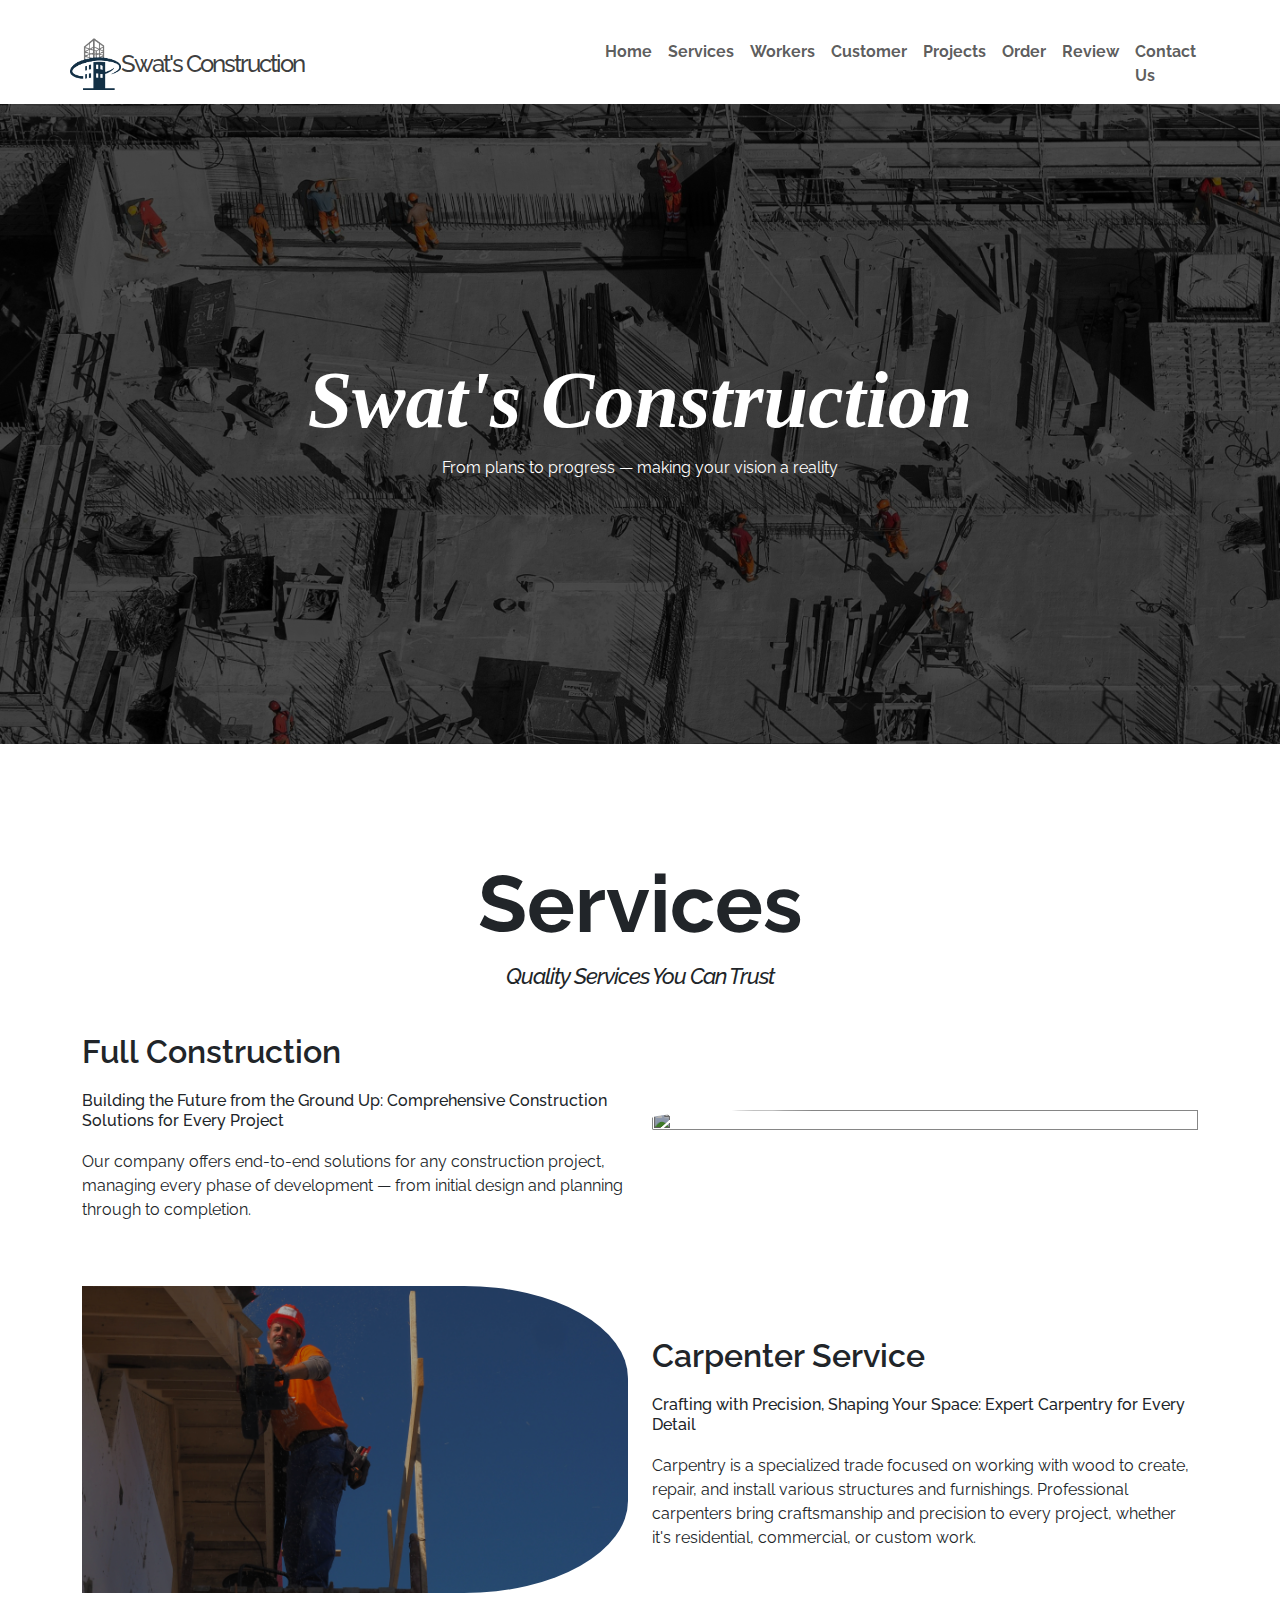
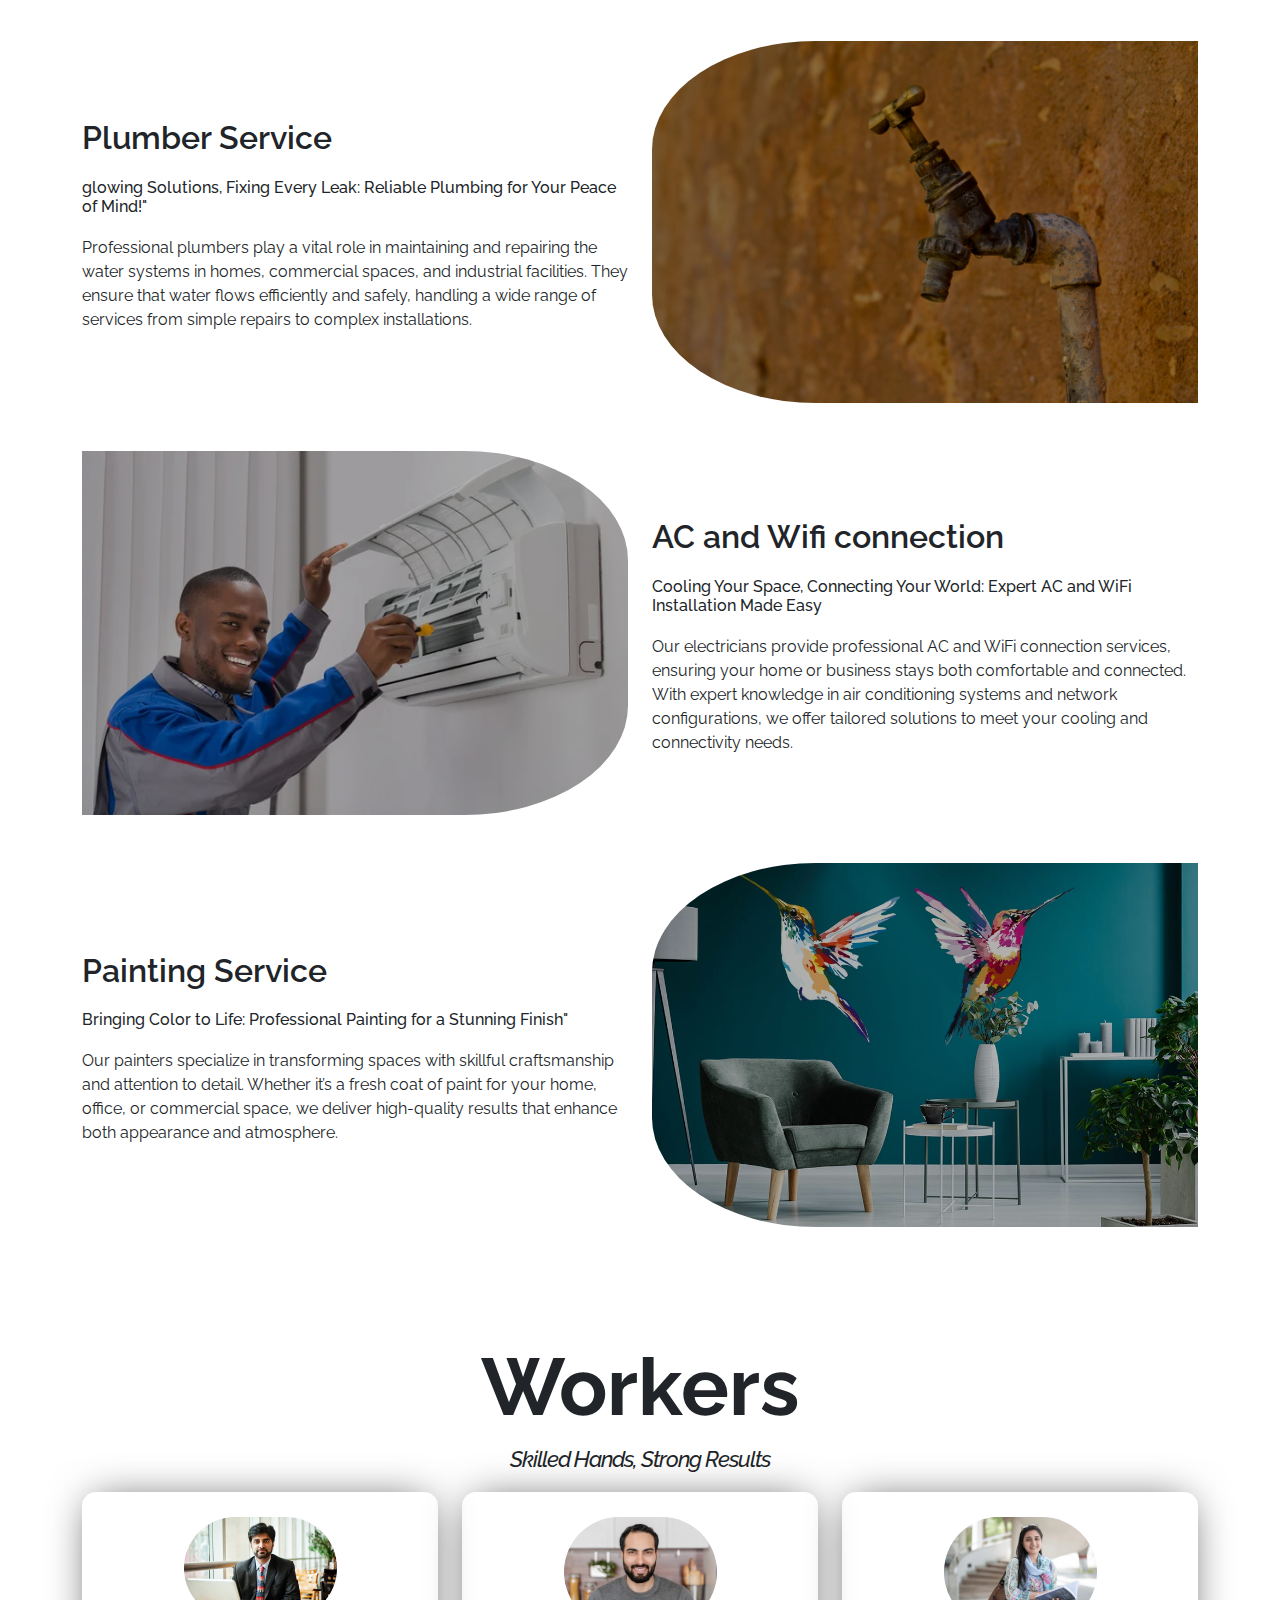
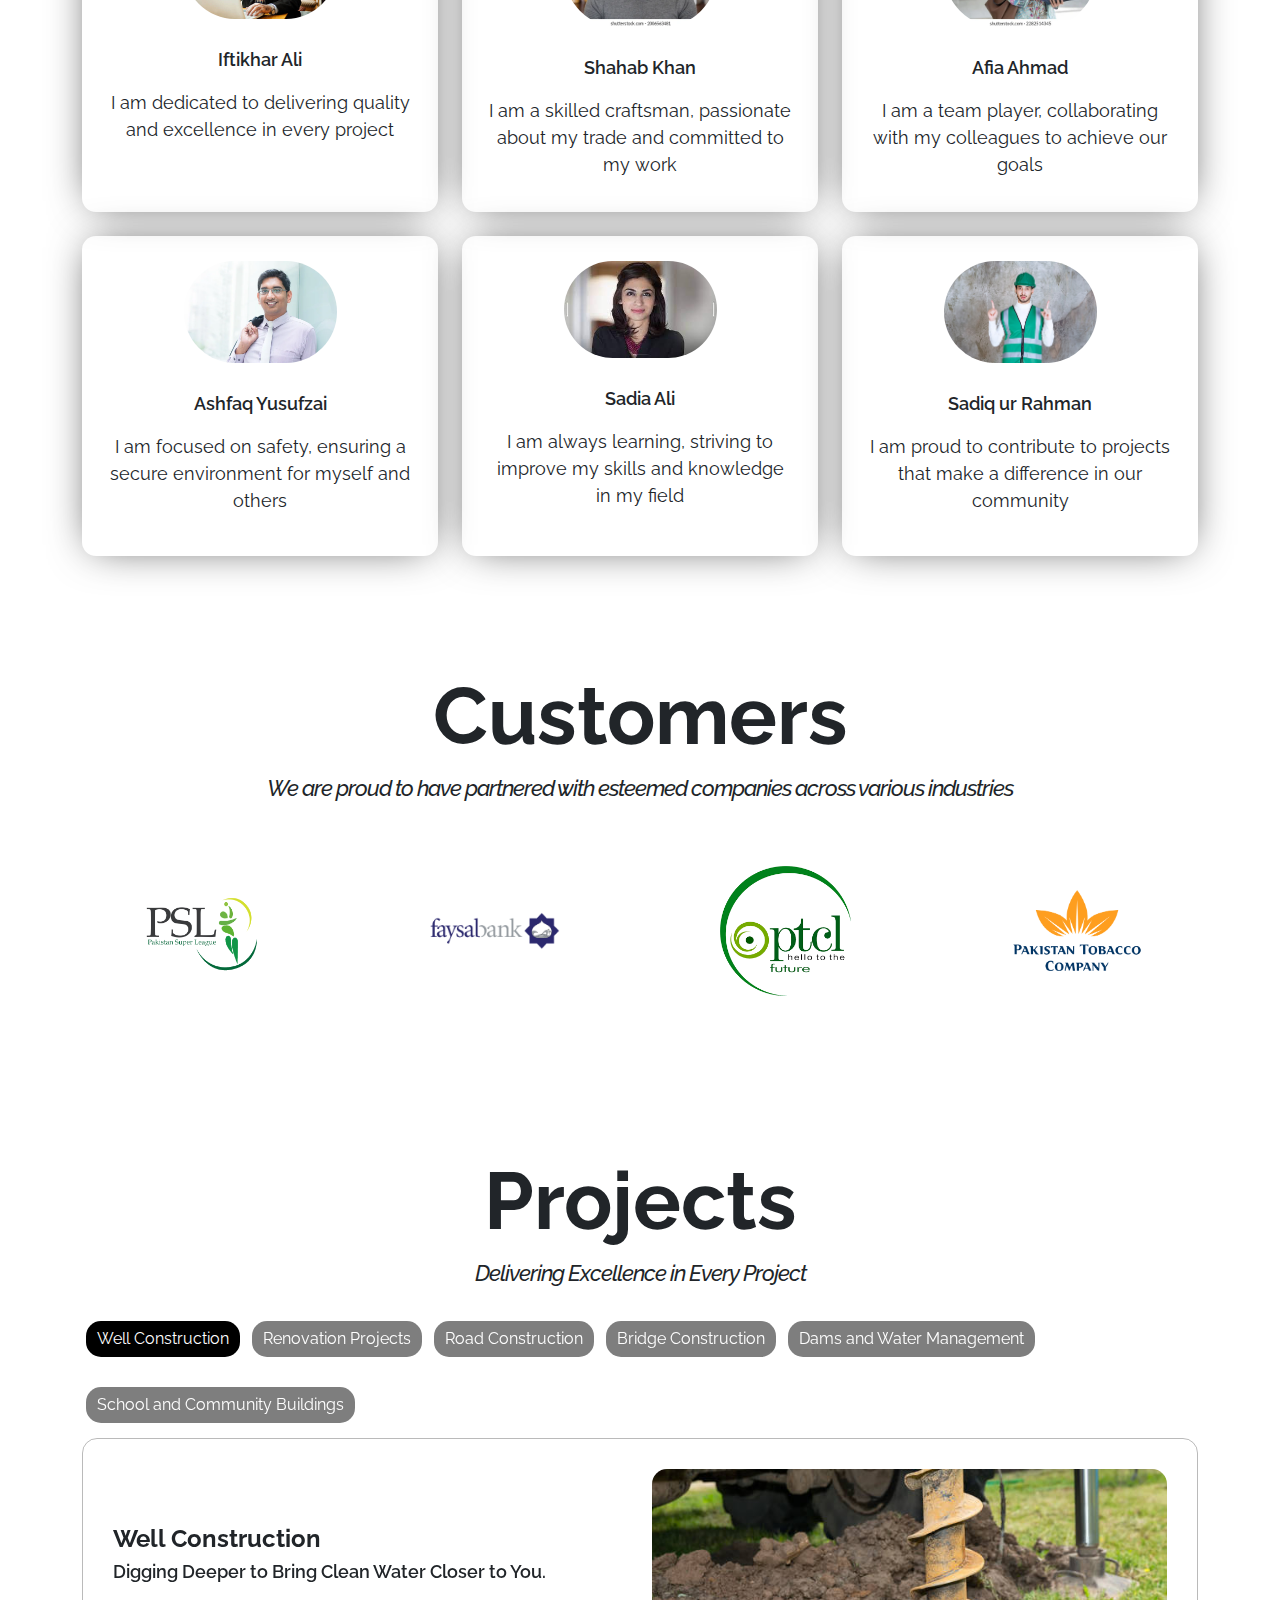
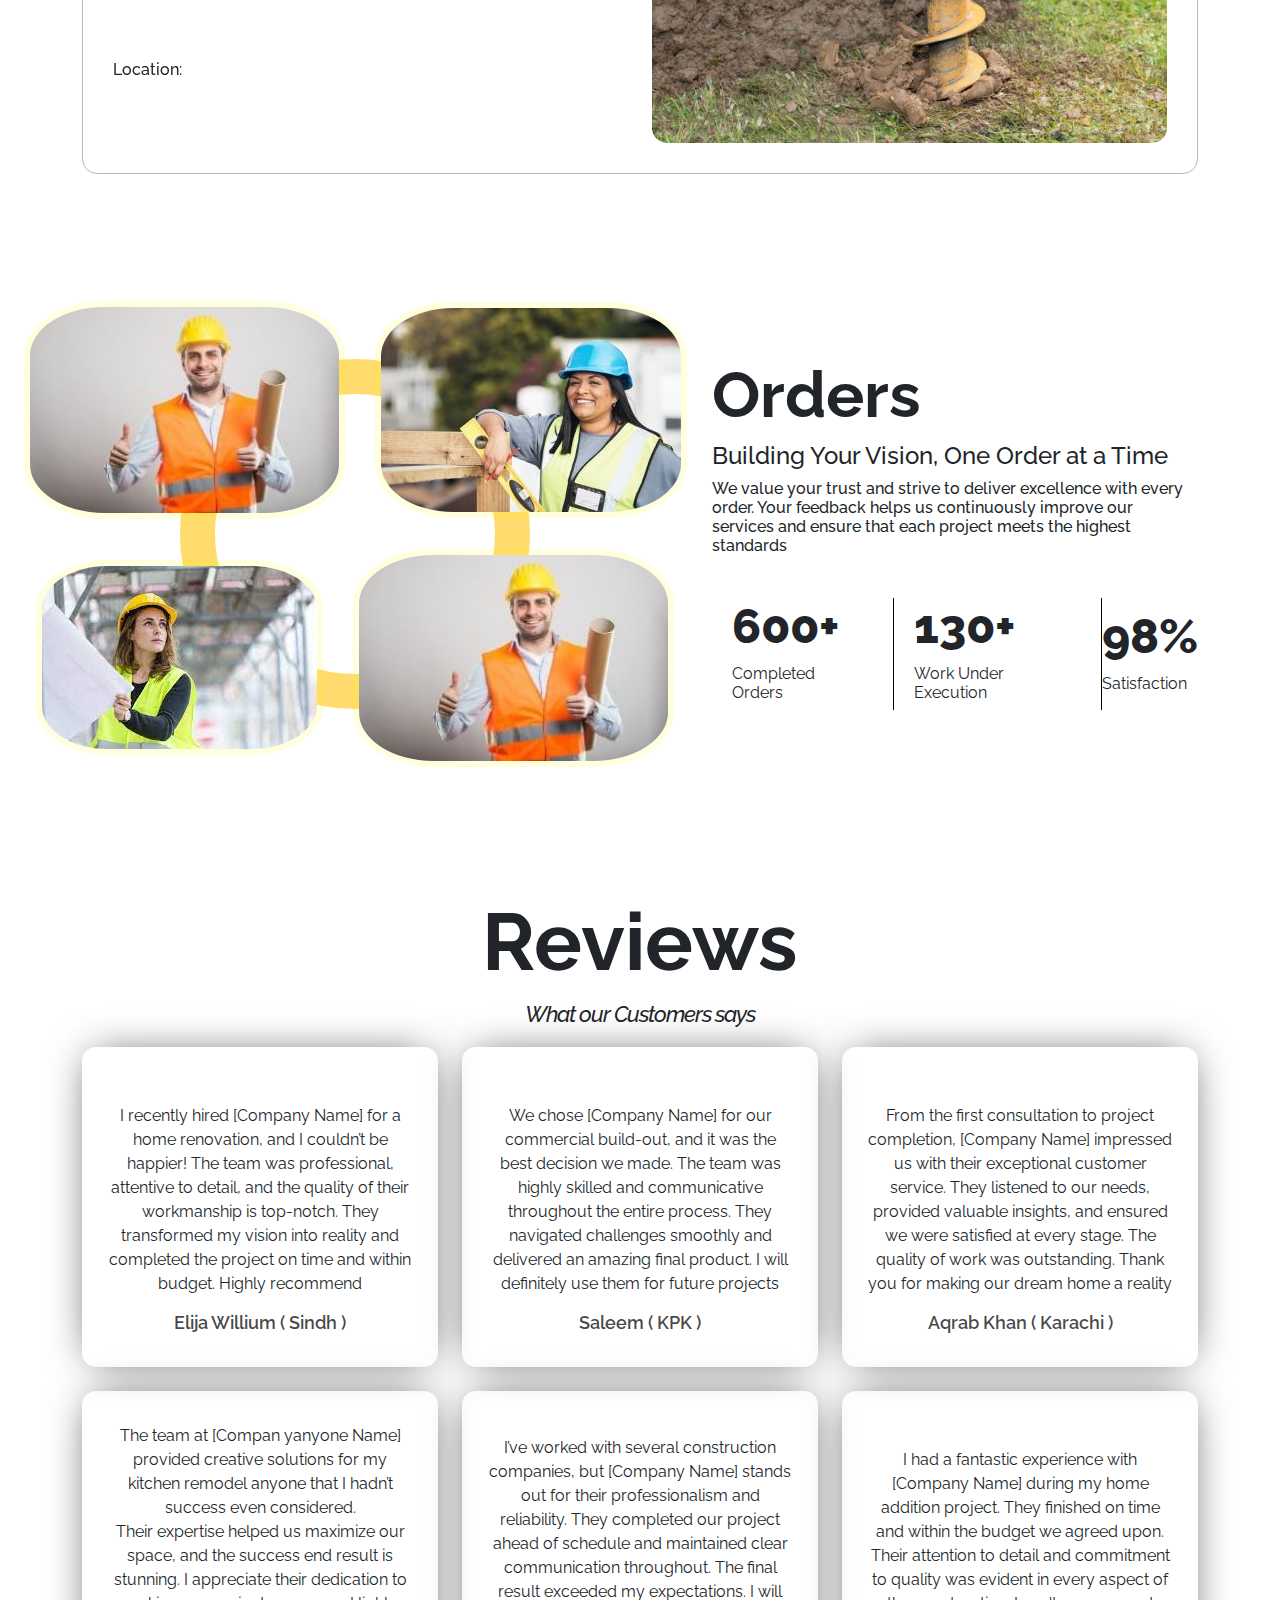
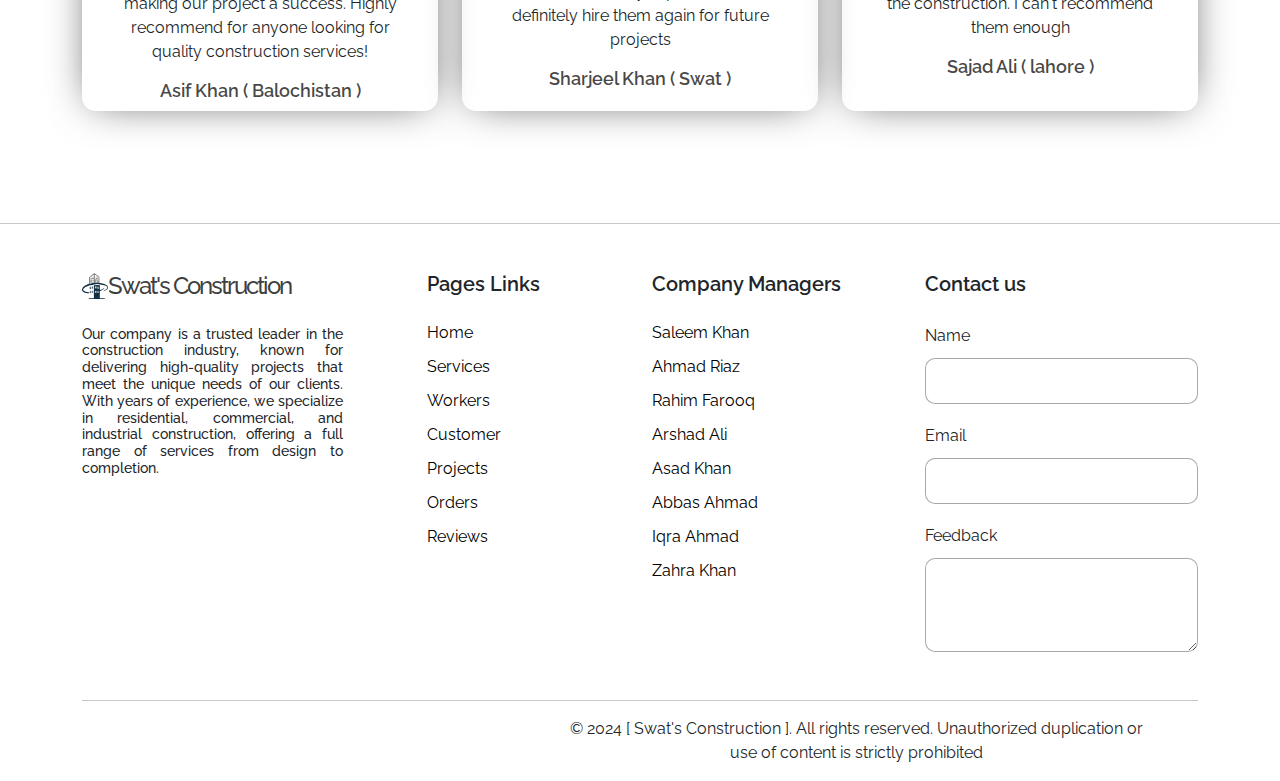
==== index.html @ e14c71a8 "Landing page Complete" ====
<!doctype html>
<html lang="en">

    <head>
        <!-- Required meta tags -->
        <meta charset="utf-8">
        <meta name="viewport" content="width=device-width, initial-scale=1">
        <!-- Bootstrap CSS -->

        <link
            href="https://cdn.jsdelivr.net/npm/bootstrap@5.3.3/dist/css/bootstrap.min.css"
            rel="stylesheet"
            integrity="sha384-QWTKZyjpPEjISv5WaRU9OFeRpok6YctnYmDr5pNlyT2bRjXh0JMhjY6hW+ALEwIH"
            crossorigin="anonymous">
        <link rel="preconnect" href="https://fonts.googleapis.com">
        <link rel="preconnect" href="https://fonts.gstatic.com" crossorigin>
        <link
            href="https://fonts.googleapis.com/css2?family=Raleway:ital,wght@0,100..900;1,100..900&display=swap"
            rel="stylesheet">
        <link rel="stylesheet"
            href="https://cdnjs.cloudflare.com/ajax/libs/font-awesome/6.6.0/css/all.min.css"
            integrity="sha512-Kc323vGBEqzTmouAECnVceyQqyqdsSiqLQISBL29aUW4U/M7pSPA/gEUZQqv1cwx4OnYxTxve5UMg5GT6L4JJg=="
            crossorigin="anonymous" referrerpolicy="no-referrer" />
        <link rel="stylesheet" href="assets/Style Sheet/style.css">
        <title>Swat's Construction</title>
    </head>

    <body>

        <!-- Main -->
        <div class="main ">

            <!-- section-1 hero section -->
            <section class="hero-section">

                <!-- Navbar -->
                <nav class="container navbar navbar-expand-lg d-block ">
                    <div class="nav-spacing pt-4">
                        <div class="nav-toggle">

                            <a class="navbar-brand d-flex align-items-center"
                                href="#">
                                <img src="assets/Images/clipart1113107.png"
                                    alt="Logo">
                                <h5>Swat's Construction</h5>
                            </a>
                            <button class="navbar-toggler" type="button"
                                data-bs-toggle="collapse"
                                data-bs-target="#navbarSupportedContent"
                                aria-controls="navbarSupportedContent"
                                aria-expanded="false"
                                aria-label="Toggle navigation">
                                <span class="navbar-toggler-icon"></span>
                            </button>
                        </div>
                        <div
                            class="collapse navbar-collapse justify-content-end"
                            id="navbarSupportedContent">
                            <ul class="navbar-nav me-0 mb-2 mb-lg-0  ">
                                <li class="nav-item">
                                    <a class="nav-link fw-bold"
                                        aria-current="page" href="#">Home</a>
                                </li>
                                <li class="nav-item">
                                    <a class="nav-link fw-bold"
                                        href="#">Services</a>
                                </li>
                                <li class="nav-item">
                                    <a class="nav-link fw-bold">Workers</a>
                                </li>
                                <li class="nav-item">
                                    <a class="nav-link fw-bold">Customer</a>
                                </li>
                                <li class="nav-item">
                                    <a class="nav-link fw-bold">Projects</a>
                                </li>
                                <li class="nav-item">
                                    <a class="nav-link fw-bold">Order</a>
                                </li>
                                <li class="nav-item">
                                    <a class="nav-link fw-bold">Review</a>
                                </li>
                                <li class="nav-item">
                                    <a class="nav-link fw-bold">Contact Us </a>
                                </li>
                            </ul>
                        </div>
                    </div>
                </nav>

                <!-- hero-caption -->
                <div class="hero-info">
                    <div class="hero-image">
                        <div class="hero-caption text-center">
                            <h3 class="fw-bold">Swat's Construction</h3>
                            <p>From plans to progress — making your vision a
                                reality</p>
                        </div>
                    </div>
                </div>
            </section>

            <!-- section-2 Services -->
            <section class="container Services mt-6">
                <div class="services-information">
                    <div
                        class="services-title general-title d-flex align-items-center justify-content-center flex-column">
                        <h2>
                            <i class="fa-brands fa-servicestack"></i>
                            Services
                        </h2>
                        <p>Quality Services You Can Trust</p>
                    </div>

                    <div class="row service-alignments mb-5">

                        <div class="col-12 col-md-6">
                            <div class="services-caption mt-4">
                                <div class="construction-services">
                                    <h4>Full Construction</h4>
                                    <h6>Building the Future from the Ground Up:
                                        Comprehensive Construction Solutions for
                                        Every Project</h6>
                                    <p>Our company offers
                                        end-to-end solutions for any
                                        construction project, managing every
                                        phase of development — from initial
                                        design and planning through to
                                        completion.</p>
                                </div>
                            </div>
                        </div>

                        <div class="col-12 col-md-6 mt-3 mt-md-0">
                            <div class="services-image">
                                <img src="assets/Images/service1.jpg" alt>
                            </div>
                        </div>

                    </div>

                    <div
                        class="row service-alignments service-alignments-2 mb-5">
                        <div class="col-12 col-md-6">
                            <div class="services-caption mt-4">
                                <div class="construction-services">
                                    <h4>Carpenter Service</h4>
                                    <h6>Crafting with Precision, Shaping Your
                                        Space: Expert Carpentry for Every
                                        Detail</h6>
                                    <p>Carpentry is a specialized trade focused
                                        on working with wood to create, repair,
                                        and install various structures and
                                        furnishings. Professional carpenters
                                        bring craftsmanship and precision to
                                        every project, whether it's residential,
                                        commercial, or custom work.</p>
                                </div>
                            </div>
                        </div>

                        <div class="col-12 col-md-6">
                            <div class="services-image services-image-2">
                                <img src="assets/Images/service2.jpg" alt>
                            </div>
                        </div>

                    </div>

                    <div class="row service-alignments mb-5">

                        <div class="col-12 col-md-6">
                            <div class="services-caption mt-4">
                                <div class="construction-services">
                                    <h4>Plumber Service</h4>
                                    <h6>
                                        glowing Solutions, Fixing Every Leak:
                                        Reliable Plumbing for Your Peace of
                                        Mind!"
                                    </h6>
                                    <p>Professional plumbers play a vital role
                                        in maintaining and repairing the water
                                        systems in homes, commercial spaces, and
                                        industrial facilities. They ensure that
                                        water flows efficiently and safely,
                                        handling a wide range of services from
                                        simple repairs to complex installations.
                                    </p>
                                </div>
                            </div>
                        </div>

                        <div class="col-12 col-md-6">
                            <div class="services-image ">
                                <img src="assets/Images/service3.jpg" alt>
                            </div>
                        </div>

                    </div>

                    <div
                        class="row service-alignments service-alignments-2 mb-5">
                        <div class="col-12 col-md-6">
                            <div class="services-caption mt-4">
                                <div class="construction-services">
                                    <h4>AC and Wifi connection</h4>
                                    <h6>Cooling Your Space, Connecting Your
                                        World: Expert AC and WiFi Installation
                                        Made Easy</h6>
                                    <p>Our electricians provide professional AC
                                        and WiFi connection services, ensuring
                                        your home or business stays both
                                        comfortable and connected. With expert
                                        knowledge in air conditioning systems
                                        and network configurations, we offer
                                        tailored solutions to meet your cooling
                                        and connectivity needs.

                                    </p>
                                </div>
                            </div>
                        </div>

                        <div class="col-12 col-md-6">
                            <div class="services-image services-image-2">
                                <img src="assets/Images/service5.jpg" alt>
                            </div>
                        </div>

                    </div>

                    <div class="row service-alignments mb-5">

                        <div class="col-12 col-md-6">
                            <div class="services-caption mt-4">
                                <div class="construction-services">
                                    <h4>Painting Service</h4>
                                    <h6>
                                        Bringing Color to Life: Professional
                                        Painting for a Stunning Finish"
                                    </h6>
                                    <p>Our painters specialize in transforming
                                        spaces with skillful craftsmanship and
                                        attention to detail. Whether it’s a
                                        fresh coat of paint for your home,
                                        office, or commercial space, we deliver
                                        high-quality results that enhance both
                                        appearance and atmosphere.

                                    </p>
                                </div>
                            </div>
                        </div>

                        <div class="col-12 col-md-6">
                            <div class="services-image ">
                                <img src="assets/Images/service6.jpg" alt>
                            </div>
                        </div>

                    </div>
                </div>
            </section>

            <!-- section-3 Workers -->
            <section class="container workers mt-6">

                <div
                    class="workers-title general-title d-flex align-items-center justify-content-center flex-column">
                    <h2>
                        <i class="fa-solid fa-gavel"></i>
                        Workers
                    </h2>
                    <p>Skilled Hands, Strong Results</p>
                </div>

                <div class="workers-information">
                    <div class="row">

                        <div class="col-6 col-md-4">
                            <div class="about-worker text-center p-4">
                                <div class="worker-img">
                                    <img class="w-50 rounded-pill"
                                        src="assets/Images/worker-1.jpg"
                                        alt>
                                    <h4>Iftikhar Ali</h4>
                                </div>
                                <div class="worker-caption">
                                    <p>I am dedicated to delivering quality and
                                        excellence in every project</p>
                                </div>
                            </div>
                        </div>

                        <div class="col-6 col-md-4 spacial-margin-top">
                            <div class="about-worker text-center p-4">
                                <div class="worker-img">
                                    <img class="w-50 rounded-pill"
                                        src="assets/Images/worker-2.webp"
                                        alt>
                                    <h4>Shahab Khan</h4>
                                </div>
                                <div class="worker-caption">
                                    <p>I am a skilled craftsman, passionate
                                        about my trade and committed to my
                                        work</p>
                                </div>
                            </div>
                        </div>

                        <div class="col-6 col-md-4 mt-4 mt-md-0">
                            <div class="about-worker text-center p-4">
                                <div class="worker-img">
                                    <img class="w-50 rounded-pill"
                                        src="assets/Images/female-1.webp"
                                        alt>
                                    <h4>Afia Ahmad</h4>
                                </div>
                                <div class="worker-caption">
                                    <p>I am a team player, collaborating with my
                                        colleagues to achieve our goals</p>
                                </div>
                            </div>
                        </div>

                        <div class="col-6 col-md-4 mt-4">
                            <div class="about-worker text-center p-4">
                                <div class="worker-img">
                                    <img class="w-50 rounded-pill"
                                        src="assets/Images/worker-3.jpg"
                                        alt>
                                    <h4>Ashfaq Yusufzai</h4>
                                </div>
                                <div class="worker-caption">
                                    <p>I am focused on safety, ensuring a secure
                                        environment for myself and others</p>
                                </div>
                            </div>
                        </div>

                        <div class="col-6 col-md-4 mt-4">
                            <div class="about-worker text-center p-4">
                                <div class="worker-img">
                                    <img class="w-50 rounded-pill"
                                        src="assets/Images/female-2.jpg"
                                        alt>
                                    <h4>Sadia Ali</h4>
                                </div>
                                <div class="worker-caption">
                                    <p>I am always learning, striving to improve
                                        my skills and knowledge in my field</p>
                                </div>
                            </div>
                        </div>

                        <div class="col-6 col-md-4 mt-4">
                            <div class="about-worker text-center p-4">
                                <div class="worker-img">
                                    <img class="w-50 rounded-pill"
                                        src="assets/Images/worker6.avif"
                                        alt>
                                    <h4>Sadiq ur Rahman</h4>
                                </div>
                                <div class="worker-caption">
                                    <p>I am proud to contribute to projects that
                                        make a difference in our community</p>
                                </div>
                            </div>
                        </div>
                    </div>

                </div>

            </section>

            <!-- section-4 customers -->
            <section class="container-fluid customer mt-6">
                <div
                    class="workers-title general-title d-flex align-items-center justify-content-center flex-column">
                    <h2>
                        <i class="fa-solid fa-user"></i>
                        Customers
                    </h2>
                    <p>We are proud to have partnered with esteemed companies
                        across various industries</p>
                </div>
                <div class="customers-background">
                    <div class="custumer-alignments">
                        <img src="assets/Images/pngegg.png" alt>
                        <img src="assets/Images/pngwing.com (1).png" alt>
                        <img src="assets/Images/pngwing.com.png" alt>
                        <img src="assets/Images/PTC.png" alt>
                    </div>
                </div>
            </section>

            <!-- section-5 Projects -->
            <section class="container Projects mt-6 ">
                <div class="customer-title general-title text-center">
                    <h2>
                        <i class="fa-solid fa-hand-holding-hand"></i>
                        Projects
                    </h2>
                    <p>Delivering Excellence in Every Project</p>
                </div>

                <!-- adding slides -->
                <div class="carousel-informaion">
                    <div id="carouselExampleIndicators" class="carousel slide">

                        <div class="carousel-indicators">
                            <button type="button"
                                data-bs-target="#carouselExampleIndicators"
                                data-bs-slide-to="0" class="active"
                                aria-current="true"
                                aria-label="Slide 1">Well Construction</button>
                            <button type="button"
                                data-bs-target="#carouselExampleIndicators"
                                data-bs-slide-to="1"
                                aria-label="Slide 2">Renovation
                                Projects</button>
                            <button type="button"
                                data-bs-target="#carouselExampleIndicators"
                                data-bs-slide-to="2"
                                aria-label="Slide 3">Road Construction</button>
                            <button type="button"
                                data-bs-target="#carouselExampleIndicators"
                                data-bs-slide-to="3"
                                aria-label="Slide 4">Bridge
                                Construction</button>
                            <button type="button"
                                data-bs-target="#carouselExampleIndicators"
                                data-bs-slide-to="4"
                                aria-label="Slide 5">Dams and Water
                                Management</button>
                            <button type="button"
                                data-bs-target="#carouselExampleIndicators"
                                data-bs-slide-to="5"
                                aria-label="Slide 6">School and Community
                                Buildings</button>
                        </div>

                        <div class="carousel-inner">

                            <div class="carousel-item active">
                                <div class="carousel-item-information">
                                    <div class="row carousel-alignments">

                                        <div class="col-12 col-md-6">
                                            <div class="carousel-text">
                                                <h3>Well Construction</h3>
                                                <h4>Digging Deeper to Bring
                                                    Clean Water Closer to
                                                    You.</h4>
                                                <h5>Location: <span></span></h5>
                                            </div>
                                        </div>

                                        <div class="col-12 col-md-6">
                                            <div class="carousel-image">
                                                <img
                                                    src="assets/Images/well-construction.jpg"
                                                    alt="Well Construction">
                                            </div>
                                        </div>

                                    </div>
                                </div>
                            </div>

                            <div class="carousel-item ">
                                <div class="carousel-item-information">
                                    <div class="row carousel-alignments">

                                        <div class="col-12 col-md-6">
                                            <div class="carousel-text">
                                                <h3>Renovation Projects
                                                </h3>
                                                <h4>Breathing New Life into Old
                                                    Spaces with Precision
                                                    Renovation.</h4>
                                                <h5>Location: <span></span></h5>
                                            </div>
                                        </div>

                                        <div class="col-12 col-md-6">
                                            <div class="carousel-image">
                                                <img
                                                    src="assets/Images/renovation.jpg"
                                                    alt="Well Construction">
                                            </div>
                                        </div>

                                    </div>
                                </div>
                            </div>

                            <div class="carousel-item ">
                                <div class="carousel-item-information">
                                    <div class="row carousel-alignments">

                                        <div class="col-12 col-md-6">
                                            <div class="carousel-text">
                                                <h3>Road Construction</h3>
                                                <h4>Paving the Way for Progress
                                                    and Connectivity.</h4>
                                                <h5>Location: <span></span></h5>
                                            </div>
                                        </div>

                                        <div class="col-12 col-md-6">
                                            <div class="carousel-image">
                                                <img
                                                    src="assets/Images/road construction.webp"
                                                    alt="Well Construction">
                                            </div>
                                        </div>

                                    </div>
                                </div>
                            </div>

                            <div class="carousel-item ">
                                <div class="carousel-item-information">
                                    <div class="row carousel-alignments">

                                        <div class="col-12 col-md-6">
                                            <div class="carousel-text">
                                                <h3>Dams and Water
                                                    Management</h3>
                                                <h4>Harnessing Water Power for
                                                    Sustainable Growth and
                                                    Protection.</h4>
                                                <h5>Location: <span></span></h5>
                                            </div>
                                        </div>

                                        <div class="col-12 col-md-6">
                                            <div class="carousel-image">
                                                <img
                                                    src="assets/Images/dams.webp"
                                                    alt="Well Construction">
                                            </div>
                                        </div>

                                    </div>
                                </div>
                            </div>

                            <div class="carousel-item ">
                                <div class="carousel-item-information">
                                    <div class="row carousel-alignments">

                                        <div class="col-12 col-md-6">
                                            <div class="carousel-text">
                                                <h3>Bridge Construction</h3>
                                                <h4>Building Strong, Lasting
                                                    Connections Across
                                                    Landscapes.</h4>
                                                <h5>Location: <span></span></h5>
                                            </div>
                                        </div>

                                        <div class="col-12 col-md-6">
                                            <div class="carousel-image">
                                                <img
                                                    src="assets/Images/bridge-construction-.jpg"
                                                    alt="Well Construction">
                                            </div>
                                        </div>

                                    </div>
                                </div>
                            </div>

                            <div class="carousel-item ">
                                <div class="carousel-item-information">
                                    <div class="row carousel-alignments">

                                        <div class="col-12 col-md-6">
                                            <div class="carousel-text">
                                                <h3>School and Community
                                                    Buildings</h3>
                                                <h4>Constructing Spaces That
                                                    Educate, Empower, and Unite
                                                    Communities.</h4>
                                                <h5>Location: <span></span></h5>
                                            </div>
                                        </div>

                                        <div class="col-12 col-md-6">
                                            <div class="carousel-image">
                                                <img
                                                    src="assets/Images/Community.jpg"
                                                    alt="Well Construction">
                                            </div>
                                        </div>

                                    </div>
                                </div>
                            </div>

                        </div>
                    </div>
                </div>
            </section>

            <!-- section-6 Order -->
            <section class="container Orders mt-6 ">
                <div class="orders-information">
                    <div class="row align-items-center">

                        <div class="col-12 col-md-6 mb-md-0 mb-5">
                            <div class="order-images">
                                <div class="worker">
                                    <img src="assets/Images/worker-5.jpg" alt>
                                    <img src="assets/Images/worker-4.jpg" alt>
                                </div>

                                <div class="worker">
                                    <img src="assets/Images/female-5.jpg" alt>
                                    <img src="assets/Images/worker-5.jpg" alt>
                                </div>
                            </div>
                        </div>

                        <div class="col-12 col-md-6">
                            <div
                                class="order-caption">
                                <div class="order-heading">
                                    <h3>
                                        <i class="fa-solid fa-chart-line"></i>
                                        Orders
                                    </h3>
                                    <h4>Building Your Vision, One Order at a
                                        Time</h4>
                                    <h6>We value your trust and strive to
                                        deliver excellence with every order.
                                        Your feedback helps us continuously
                                        improve our services and ensure that
                                        each project meets the highest
                                        standards</h6>
                                </div>
                                <div
                                    class="order-info d-flex align-items-center justify-content-between">
                                    <div
                                        class="orders-figer border-right figer-1">
                                        <h3>600+</h3>
                                        <h2>Completed Orders</h2>
                                    </div>
                                    <div
                                        class="orders-figer border-right figer-2">
                                        <h3>130+</h3>
                                        <h2>Work Under Execution</h2>
                                    </div>
                                    <div class="orders-figer figer-3">
                                        <h3>98%</h3>
                                        <h2>Satisfaction</h2>

                                    </div>
                                </div>
                            </div>
                        </div>
                    </div>
                </div>
            </section>

            <!-- section-7 review -->
            <section class="container Reviews mt-6">

                <div class="customer-title general-title text-center">
                    <h2>
                        <i class="fa-solid fa-ranking-star"></i>
                        Reviews
                    </h2>
                    <p>What our Customers says</p>
                </div>

                <div class="customer-reviews">

                    <div class="row">

                        <div class="col-6 col-md-4 text-center">
                            <div class="about-worker special-height p-4">
                                <div
                                    class="review-icons text-center d-flex align-items-center justify-content-center">
                                    <i
                                        class="fa-solid fa-star text-warning mb-4"></i>
                                    <i
                                        class="fa-solid fa-star text-warning mb-4"></i>
                                    <i
                                        class="fa-solid fa-star text-warning mb-4"></i>
                                    <i
                                        class="fa-solid fa-star text-warning mb-4"></i>
                                    <i
                                        class="fa-solid fa-star-half-stroke text-warning mb-4"></i>
                                </div>
                                <div class="review-caption">
                                    <p>I recently hired [Company Name] for a
                                        home
                                        renovation, and I couldn’t be happier!
                                        The
                                        team was professional, attentive to
                                        detail,
                                        and the quality of their workmanship is
                                        top-notch. They transformed my vision
                                        into
                                        reality and completed the project on
                                        time
                                        and within budget. Highly recommend</p>
                                    <h3>Elija Willium ( Sindh )</h3>
                                </div>
                            </div>
                        </div>

                        <div class="col-6 col-md-4 text-center spacial-margin-top">
                            <div class="about-worker special-height p-4">
                                <div
                                    class="review-icons text-center d-flex align-items-center justify-content-center">
                                    <i
                                        class="fa-solid fa-star text-warning mb-4"></i>
                                    <i
                                        class="fa-solid fa-star text-warning mb-4"></i>
                                    <i
                                        class="fa-solid fa-star text-warning mb-4"></i>
                                    <i
                                        class="fa-solid fa-star text-warning mb-4"></i>
                                    <i
                                        class="fa-solid fa-star text-warning mb-4"></i>
                                </div>
                                <div class="review-caption">
                                    <p>We chose [Company Name] for our
                                        commercial
                                        build-out, and it was the best decision
                                        we
                                        made. The team was highly skilled and
                                        communicative throughout the entire
                                        process.
                                        They navigated challenges smoothly and
                                        delivered an amazing final product. I
                                        will
                                        definitely use them for future
                                        projects</p>
                                    <h3>Saleem ( KPK )</h3>
                                </div>
                            </div>
                        </div>

                        <div class="col-6 mt-4 mt-md-0 col-md-4 text-center">
                            <div class="about-worker special-height p-4">
                                <div
                                    class="review-icons text-center d-flex align-items-center justify-content-center">
                                    <i
                                        class="fa-solid fa-star text-warning mb-4"></i>
                                    <i
                                        class="fa-solid fa-star text-warning mb-4"></i>
                                    <i
                                        class="fa-solid fa-star text-warning mb-4"></i>
                                    <i
                                        class="fa-solid fa-star-half-stroke text-warning mb-4"></i>
                                </div>
                                <div class="review-caption">
                                    <p>From the first consultation to project
                                        completion, [Company Name] impressed us
                                        with
                                        their exceptional customer service. They
                                        listened to our needs, provided valuable
                                        insights, and ensured we were satisfied
                                        at
                                        every stage. The quality of work was
                                        outstanding. Thank you for making our
                                        dream
                                        home a reality</p>
                                    <h3>Aqrab Khan ( Karachi )</h3>
                                </div>
                            </div>
                        </div>

                        <div class="col-6 col-md-4 text-center mt-4">
                            <div class="about-worker special-height p-4">
                                <div
                                    class="review-icons text-center d-flex align-items-center justify-content-center">
                                    <i
                                        class="fa-solid fa-star text-warning mb-4"></i>
                                    <i
                                        class="fa-solid fa-star text-warning mb-4"></i>
                                    <i
                                        class="fa-solid fa-star text-warning mb-4"></i>
                                    <i
                                        class="fa-solid fa-star text-warning mb-4"></i>
                                    <i
                                        class="fa-solid fa-star-half-stroke text-warning mb-4"></i>
                                </div>
                                <div class="review-caption">
                                    <p>The team at [Compan yanyone Name]
                                        provided
                                        creative solutions for my kitchen
                                        remodel anyone that I hadn’t success
                                        even
                                        considered.
                                        <br>
                                        Their expertise helped us maximize our
                                        space, and the success end result is
                                        stunning. I
                                        appreciate their dedication to making
                                        our project a success. Highly recommend
                                        for anyone looking for quality
                                        construction services!</p>
                                    <h3>Asif Khan ( Balochistan )</h3>
                                </div>
                            </div>
                        </div>

                        <div class="col-6 col-md-4 text-center mt-4">
                            <div class="about-worker special-height p-4">
                                <div
                                    class="review-icons text-center d-flex align-items-center justify-content-center">
                                    <i
                                        class="fa-solid fa-star text-warning mb-4"></i>
                                    <i
                                        class="fa-solid fa-star text-warning mb-4"></i>
                                    <i
                                        class="fa-solid fa-star text-warning mb-4"></i>
                                    <i
                                        class="fa-solid fa-star text-warning mb-4"></i>
                                </div>
                                <div class="review-caption">
                                    <p>I’ve worked with several construction
                                        companies, but [Company Name] stands out
                                        for their professionalism and
                                        reliability. They completed our project
                                        ahead of schedule and maintained clear
                                        communication throughout. The final
                                        result exceeded my expectations. I will
                                        definitely hire them again for future
                                        projects</p>
                                    <h3>Sharjeel Khan ( Swat )</h3>
                                </div>
                            </div>
                        </div>

                        <div class="col-6 col-md-4 text-center mt-4">
                            <div class="about-worker special-height p-4">
                                <div
                                    class="review-icons text-center d-flex align-items-center justify-content-center">
                                    <i
                                        class="fa-solid fa-star text-warning mb-4"></i>
                                    <i
                                        class="fa-solid fa-star text-warning mb-4"></i>
                                    <i
                                        class="fa-solid fa-star text-warning mb-4"></i>
                                    <i
                                        class="fa-solid fa-star text-warning mb-4"></i>
                                    <i
                                        class="fa-solid fa-star-half-stroke text-warning mb-4"></i>
                                </div>
                                <div class="review-caption">
                                    <p>I had a fantastic experience with
                                        [Company Name] during my home addition
                                        project. They finished on time and
                                        within the budget we agreed upon. Their
                                        attention to detail and commitment to
                                        quality was evident in every aspect of
                                        the construction. I can't recommend them
                                        enough</p>
                                    <h3>Sajad Ali ( lahore )</h3>
                                </div>
                            </div>
                        </div>

                    </div>

                </div>
            </section>

            <hr class="mt-6">

            <!-- section-8 footer -->
            <section class="container footer mt-5">
                <div class="footer-information">
                    <div class="row">

                        <div class="col-6 col-md-3">
                            <div class="footer-logo-caption">
                                <a
                                    class="navbar-brand d-flex align-items-center"
                                    href="#">
                                    <img src="assets/Images/clipart1113107.png"
                                        alt="Logo">
                                    <h5>Swat's Construction</h5>
                                </a>
                                <h4>Our company is a trusted leader in the
                                    construction industry, known for delivering
                                    high-quality projects that meet the unique
                                    needs of our clients. With years of
                                    experience, we specialize in residential,
                                    commercial, and industrial construction,
                                    offering a full range of services from
                                    design to completion. </h4>
                            </div>
                        </div>

                        <div class="col-6 col-md-3">
                            <div class="pages-link general-footer">
                                <h4>Pages Links</h4>
                                <ul>
                                    <li>
                                        <a href>Home</a>
                                    </li>
                                    <li>
                                        <a href>Services</a>
                                    </li>
                                    <li>
                                        <a href>Workers</a>
                                    </li>
                                    <li>
                                        <a href>Customer</a>
                                    </li>
                                    <li>
                                        <a href>Projects</a>
                                    </li>
                                    <li>
                                        <a href>Orders</a>
                                    </li>
                                    <li>
                                        <a href>Reviews</a>
                                    </li>
                                </ul>
                            </div>
                        </div>

                        <div class="col-6 col-md-3 mt-4 mt-md-0">
                            <div class="company-members general-footer ps">
                                <h4>Company Managers</h4>
                                <ul>
                                    <li>
                                        <a href>Saleem Khan</a>
                                    </li>
                                    <li>
                                        <a href>Ahmad Riaz</a>
                                    </li>
                                    <li>
                                        <a href>Rahim Farooq</a>
                                    </li>
                                    <li>
                                        <a href>Arshad Ali</a>
                                    </li>
                                    <li>
                                        <a href>Asad Khan</a>
                                    </li>
                                    <li>
                                        <a href>Abbas Ahmad</a>
                                    </li>
                                    <li>
                                        <a href>Iqra Ahmad</a>
                                    </li>
                                    <li>
                                        <a href>Zahra Khan</a>
                                    </li>
                                </ul>
                            </div>
                        </div>

                        <div class="col-6 col-md-3 mt-4 mt-md-0 ps-4 ps-md-0">
                            <div class="contact-form general-footer ps-0">
                                <h4>Contact us</h4>
                                <div class="contact-information">
                                    <label for="name">Name</label>
                                    <input type="text" name="name"
                                        id="Name">
                                    <label for="Email">Email</label>
                                    <input type="email" name="email"
                                        id="Email">
                                </div>
                            </div>
                            <div class="contact-textarea">
                                <label for="exampleFormControlTextarea1"
                                    class="form-label">Feedback</label>
                                <textarea class="form-control"
                                    id="exampleFormControlTextarea1"
                                    rows="3"></textarea>
                            </div>
                        </div>

                    </div>
                </div>

                <hr class="mt-5">
                <div class="copyright">
                    <div class="text-center footer-alignment">
                        <div class="row">

                            <div class="col-12 col-md-5 mb-3 mb-md-0">
                                <div class="social-links">
                                    <a href>
                                        <i class="fa-brands fa-facebook"></i>
                                    </a>
                                    <a href>
                                        <i class="fa-brands fa-x-twitter"></i>
                                    </a>
                                    <a href>
                                        <i class="fa-brands fa-linkedin"></i>
                                    </a>
                                    <a href>
                                        <i class="fa-brands fa-instagram"></i>
                                    </a>
                                </div>
                            </div>

                            <div class="col-12 col-md-7">
                                <div class="message">
                                    <p>&copy; 2024 [ Swat's Construction ]. All
                                        rights
                                        reserved. Unauthorized duplication or
                                        use of
                                        content is strictly prohibited</p>
                                </div>
                            </div>

                        </div>
                    </div>
                </div>

            </section>

        </div>

        <script
            src="https://cdn.jsdelivr.net/npm/bootstrap@5.0.1/dist/js/bootstrap.bundle.min.js"
            integrity="sha384-gtEjrD/SeCtmISkJkNUaaKMoLD0//ElJ19smozuHV6z3Iehds+3Ulb9Bn9Plx0x4"
            crossorigin="anonymous"></script>

    </body>

</html>
---- assets/Style Sheet/style.css ----
* {
    margin: 0;
    padding: 0;
}

:root {
    --heading-: #001F3F;
    --Sub-heading-: #;
    --Text-: #001F3F;
    --Links-: #001F3F;
    --background-: #001F3F;
}

body {
    font-family: "Raleway", sans-serif;
    font-optical-sizing: auto;
    font-style: normal;
}

.general-title h2 {
    font-size: 5rem;
    font-weight: 700;
}

.general-title p {
    font-size: 22px;
    font-weight: 500;
    font-style: italic;
    letter-spacing: -1px;
    text-align: center;
}

.mt-6 {
    margin-top: 7rem !important;
}

a {
    color: black;
    text-decoration: none;
}

li {
    list-style: none;
}

/* ==================================== */
/* section-1 hero section */

.hero-secition {
    width: 100vw;
    height: 100vh;
}

.navbar-brand img {
    width: 10%;
}

.navbar-brand h5 {
    font-size: 24px;
    letter-spacing: -2px;
    margin: 0;
    color: #000000c2;
}

.nav-spacing {
    display: flex;
    align-items: center;
    justify-content: space-between;
}

.hero-image {
    position: relative;
    background-image: url('../Images/hero-bg.jpg');
    background-position: center;
    background-repeat: no-repeat;
    background-size: cover;
    width: 100%;
    height: 40rem;
    display: flex;
    align-items: center;
    justify-content: center;
    z-index: -1;
}

.hero-image::before {
    content: "";
    position: absolute;
    width: 100%;
    height: 100%;
    background-color: rgba(0, 0, 0, 0.69);
    z-index: 1;
}

.hero-caption {
    position: absolute;
    z-index: 2;
    color: rgb(255, 255, 255);
}

.hero-caption h3 {
    font-family: "Bitter", serif;
    font-size: 5em;
    font-style: italic;
    font-weight: 400;
}

/* section-1 Services */
.service-alignments {
    display: flex;
    align-items: center;
}

.service-alignments-2 {
    flex-direction: row-reverse;
}

.services-image img {
    width: 100%;
    height: 100%;
    border-top-left-radius: 30%;
    border-bottom-left-radius: 30%;
    filter: brightness(70%);
}

.services-image-2 img {
    border-top-right-radius: 30%;
    border-bottom-right-radius: 30%;
    border-top-left-radius: 0%;
    border-bottom-left-radius: 0%;
}

.services-caption h4 {
    font-size: 32px;
    font-weight: 600;
}

.services-caption h6 {
    margin: 20px 0;

}

/* section-3 Workers */
.about-worker {
    border: 1px solid #00000000;
    border-radius: 14px;
    height: 20rem;
    -webkit-box-shadow: 0px 0px 43px -11px rgba(0, 0, 0, 0.75);
    -moz-box-shadow: 0px 0px 43px -11px rgba(0, 0, 0, 0.75);
    box-shadow: 0px 0px 43px -11px rgba(0, 0, 0, 0.75);
}

.worker-img h4 {
    margin: 30px 0px 19px 0;
    font-size: 18px;
    font-weight: 600;
}

.worker-caption p {
    font-size: 18px;
}

/* section-4 customers */
.customers-background {
    padding: 45px 10%;
}

.custumer-alignments {
    display: flex;
    align-items: center;
    justify-content: space-between;
}

.custumer-alignments img {
    width: 13%;
    height: 100%;
}


/* section-5 projects */
.all-projects {
    display: flex;
    align-items: center;
    justify-content: space-between;
    padding: 10px 20px 10px 0;
}

.carousel-item {
    border: 1px solid #00000045;
    border-radius: 15px;
}

.carousel-alignments {
    display: flex;
    align-items: center;
    padding: 30px;
}

.carousel-image img {
    width: 100%;
    height: 100%;
    border-radius: 15px;

}

.carousel-indicators {
    position: relative;
    margin-right: auto;
    margin-bottom: auto;
    justify-content: start;
    margin-left: auto;
    display: block;
}

.carousel-indicators [data-bs-target] {
    flex: none;
    width: auto;
    height: auto;
    padding: 5px 10px;
    text-indent: unset;
    background-clip: unset;
    border-top: none;
    border-bottom: none;
    margin: 15px 4px;
    border: 1px solid #00000045;
    border-radius: 15px;
    color: #ffff;
    background-color: rgb(0, 0, 0);
}

.carousel-text h3 {
    font-size: 24px;
    font-weight: 700;
}

.carousel-text h4 {
    font-size: 18px;
    font-weight: 600;

}

.carousel-text h5 {
    font-size: 16px;
    margin-top: 15%;
    font-weight: 500;
}

/* section-6 Orders */
.order-images {
    position: relative;
    z-index: 1;
    display: flex;
    align-items: center;
    justify-content: center;
    flex-direction: column;
}

.order-images::before {
    content: "";
    position: absolute;
    width: 350px;
    border-radius: 50%;
    height: 350px;
    background: #00000000;
    border: 35px solid #ffc10796;
    z-index: -1;

}

.worker {
    display: flex;
    align-items: center;
    justify-content: center;
}

.worker img {
    width: 100%;
    height: 100%;
    border: 6px solid #ffff0021;
    border-radius: 25%;
    margin: 15px;
}

.border-right {
    border-right: 1px solid black;
    padding: 0 35px 0 20px;

}

.order-caption {
    padding-left: 60px;
}

.order-heading h3 {
    font-size: 4rem;
    font-weight: 700;
}

.orders-figer {
    margin-top: 35px;
}

.orders-figer h3 {
    font-size: 48px;
    font-weight: 800;
}

.orders-figer h2 {
    font-size: 16px;
    font-weight: 400;
}

/* section-7 review */
.special-height {
    height: 20rem;
    display: flex;
    align-items: center;
    justify-content: center;
    flex-direction: column;
}

.review-caption h3 {
    margin: 0;
    font-size: 18px;
    font-weight: 600;
    color: #000000ba;
}

/* section-8 footer */
.footer-logo-caption h4 {
    font-size: 14px;
    text-align: justify;
    margin-top: 25px;
}

.pages-link {
    padding-left: 60px;
}

.general-footer h4 {
    font-size: 20px;
    font-weight: 600;
}

.general-footer ul {
    padding: 0;
    margin: 25px 0 0 0;
    color: #00000000;
}

.general-footer li {
    margin: 10px 0;
}

.contact-information label,
.contact-textarea label {
    margin-top: 20px;
    margin-bottom: 10px;
}

.contact-information input {
    font-size: 16px;
    width: 100%;
    padding: 10px 0 10px 20px;
    outline: none;
    border-radius: 10px;
    border: 1px solid #00000057;
}

.contact-textarea textarea {
    font-size: 16px;
    width: 100%;
    padding: 10px 0 10px 20px;
    outline: none;
    border-radius: 10px;
    border: 1px solid #00000057;
}

.footer-alignment {
    display: flex;
    align-items: center;
    justify-content: space-around;
}

.social-links i {
    font-size: 24px;
    padding: 0 20px;
}

@media only screen and (max-width : 1240px) {
    .worker img {
        width: 40%;
        height: 100%;
    }

    .figer-3 {
        padding-left: 15px;
    }

    .special-height {
        height: 28rem;
    }

}

@media only screen and (max-width : 992px) {
    .order-caption {
        padding-left: 0;
    }

    .border-right {
        padding: 0 20px 0 15px;
    }

    .figer-3 {
        padding-left: 15px;
    }

    .special-height {
        height: 25rem;
    }

    .order-images::before {
        width: 250px;
        height: 250px;
    }

}

@media only screen and (max-width : 768px) {
    .services-image img {
        border-top-left-radius: 30%;
        border-bottom-right-radius: 30%;
        border-bottom-left-radius: 0;
        border-top-right-radius: 0;
    }

    .worker img {
        width: 50%;
        height: 100%;

    }

    .pages-link {
        padding-left: 16px;
    }

    .special-height {
        height: 30rem;
    }
}

@media only screen and (max-width : 425px) {

    .col-1,
    .col-2,
    .col-3,
    .col-4,
    .col-5,
    .col-6 {
        width: 100%;
    }

    .spacial-margin-top {
        margin-top: 1.5rem !important;
    }

    .special-height {
        height: 100%;
    }

    .special-height {
        height: 100%;
    }

    .orders-figer h3 {
        font-size: 24px;
    }

    P {
        font-size: 14px;
    }

    .hero-caption h3 {
        font-size: 2em;
    }

    .general-title h2 {
        font-size: 3rem;
    }

    .general-title p {
        font-size: 16px;
    }

    .services-caption h4 {
        font-size: 24px;

    }

    .services-caption h6 {
        font-size: 14px;
    }

    .orders-figer h2 {
        font-size: 12px;
    }

}
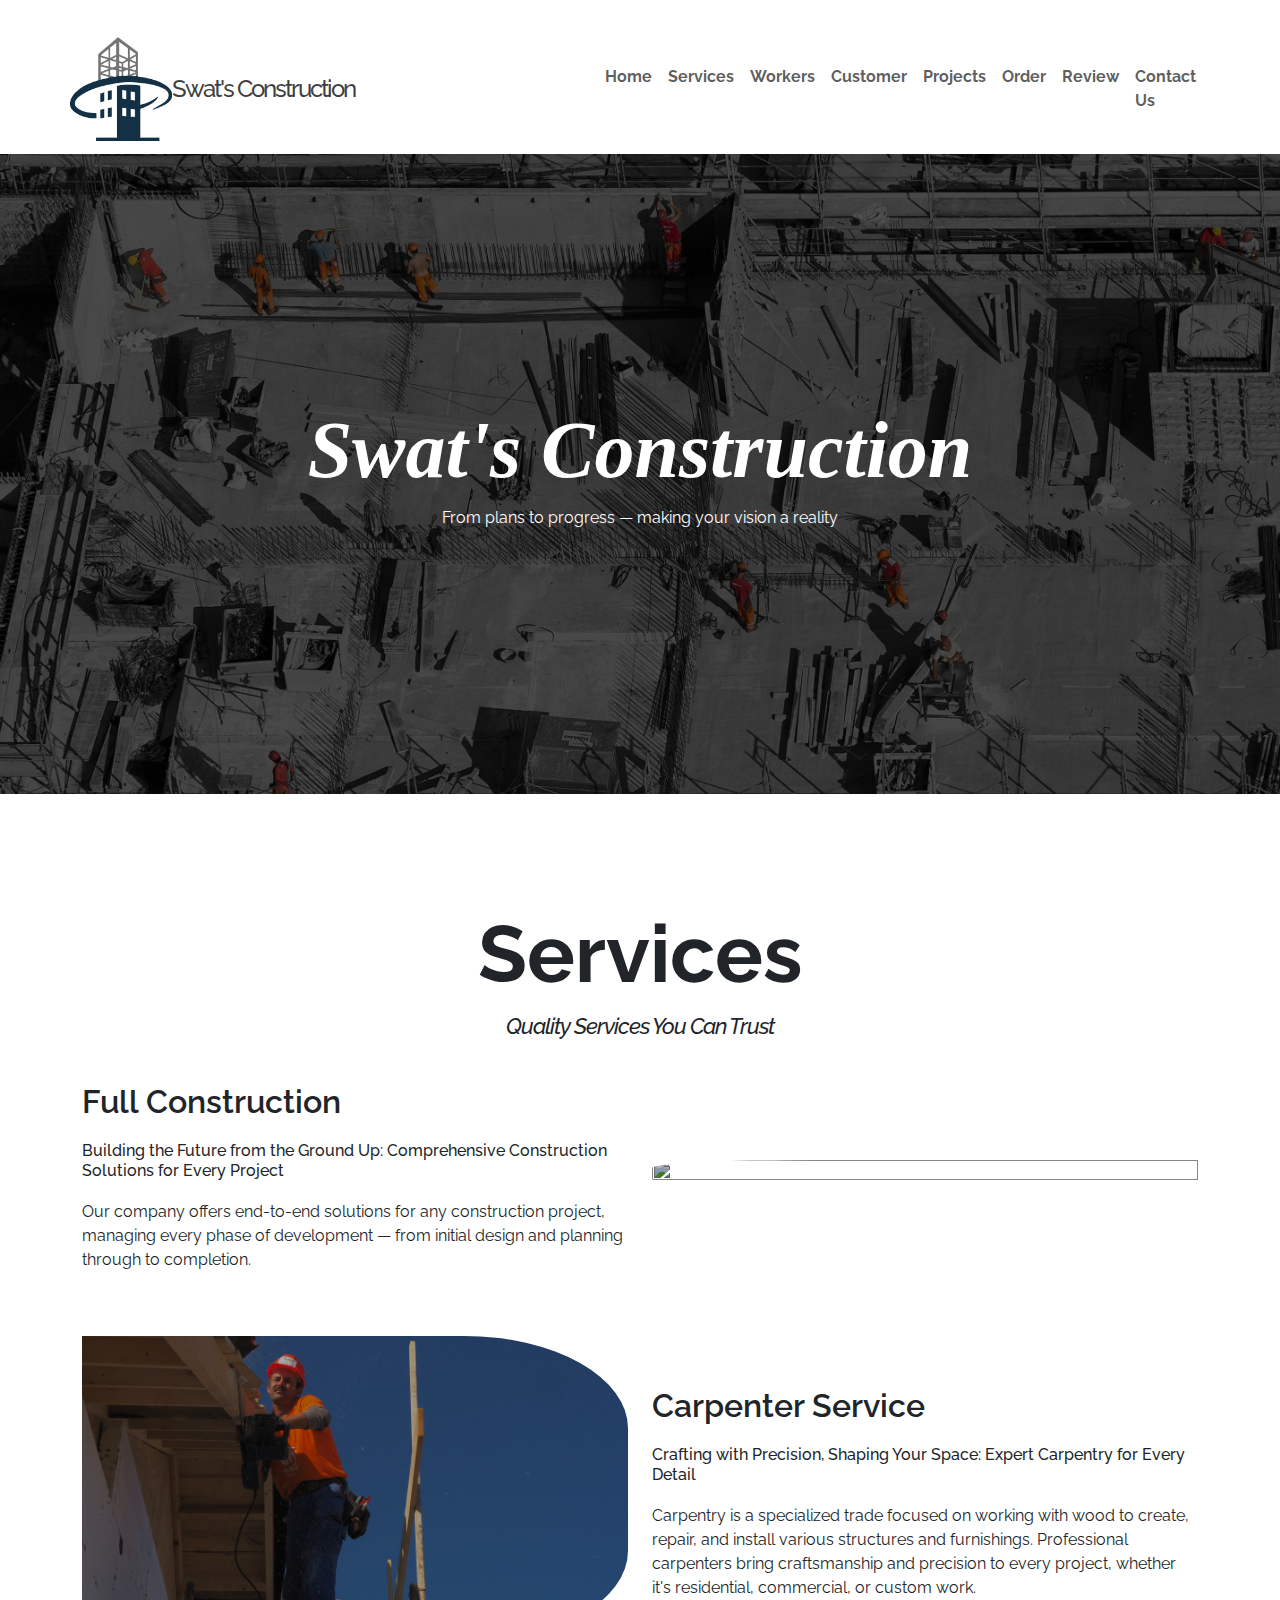
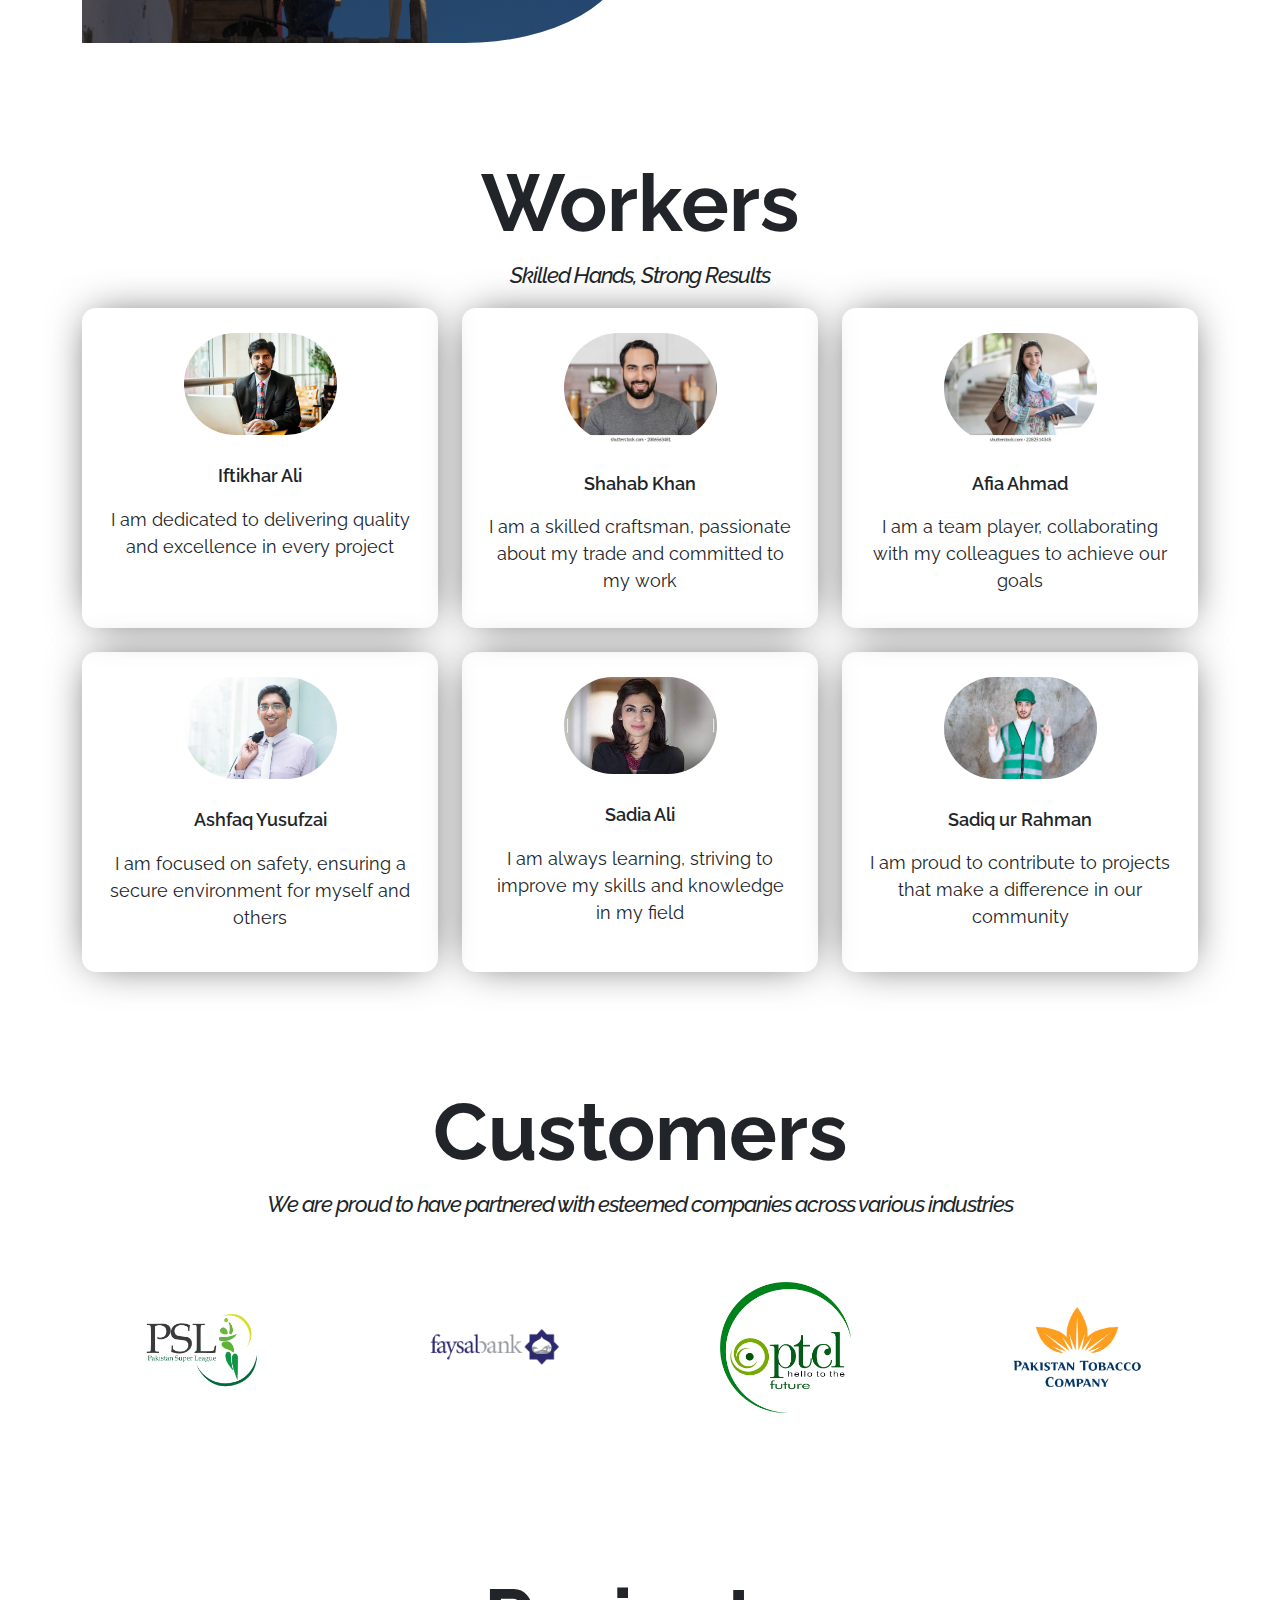
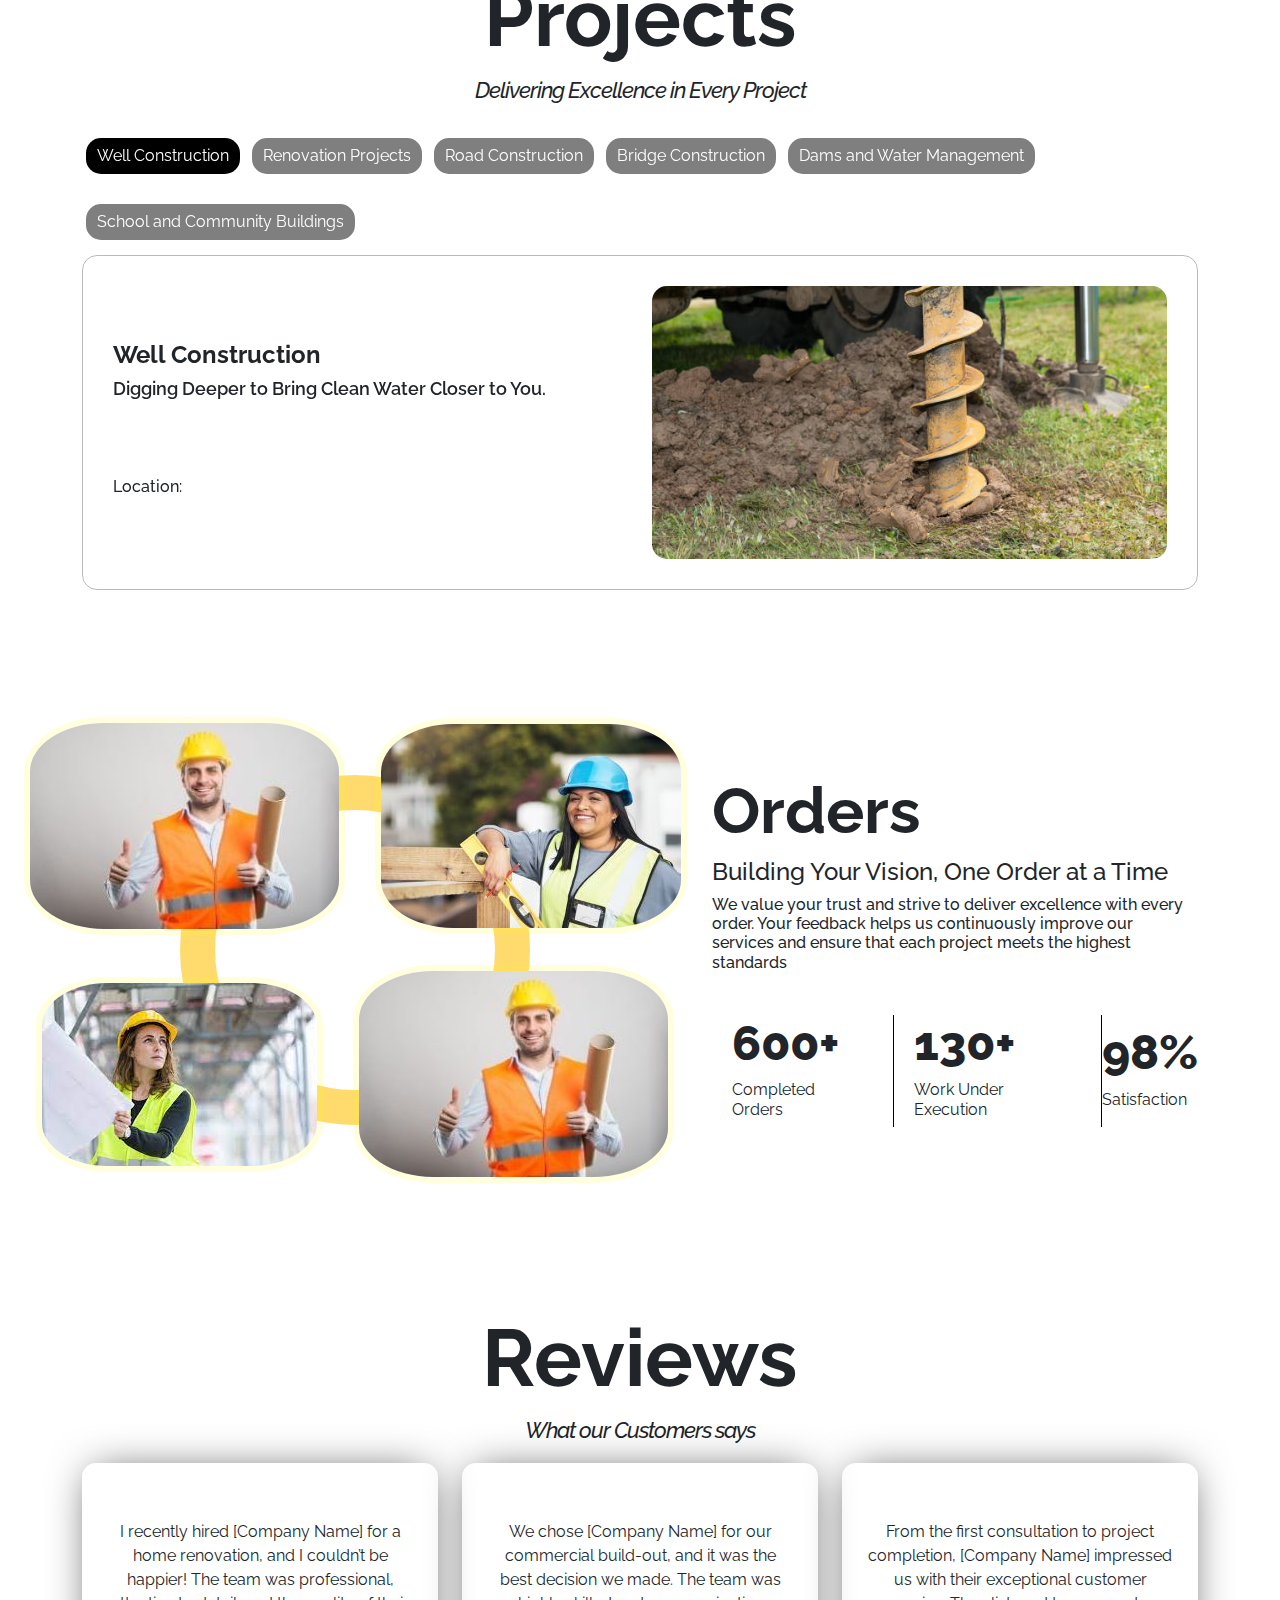
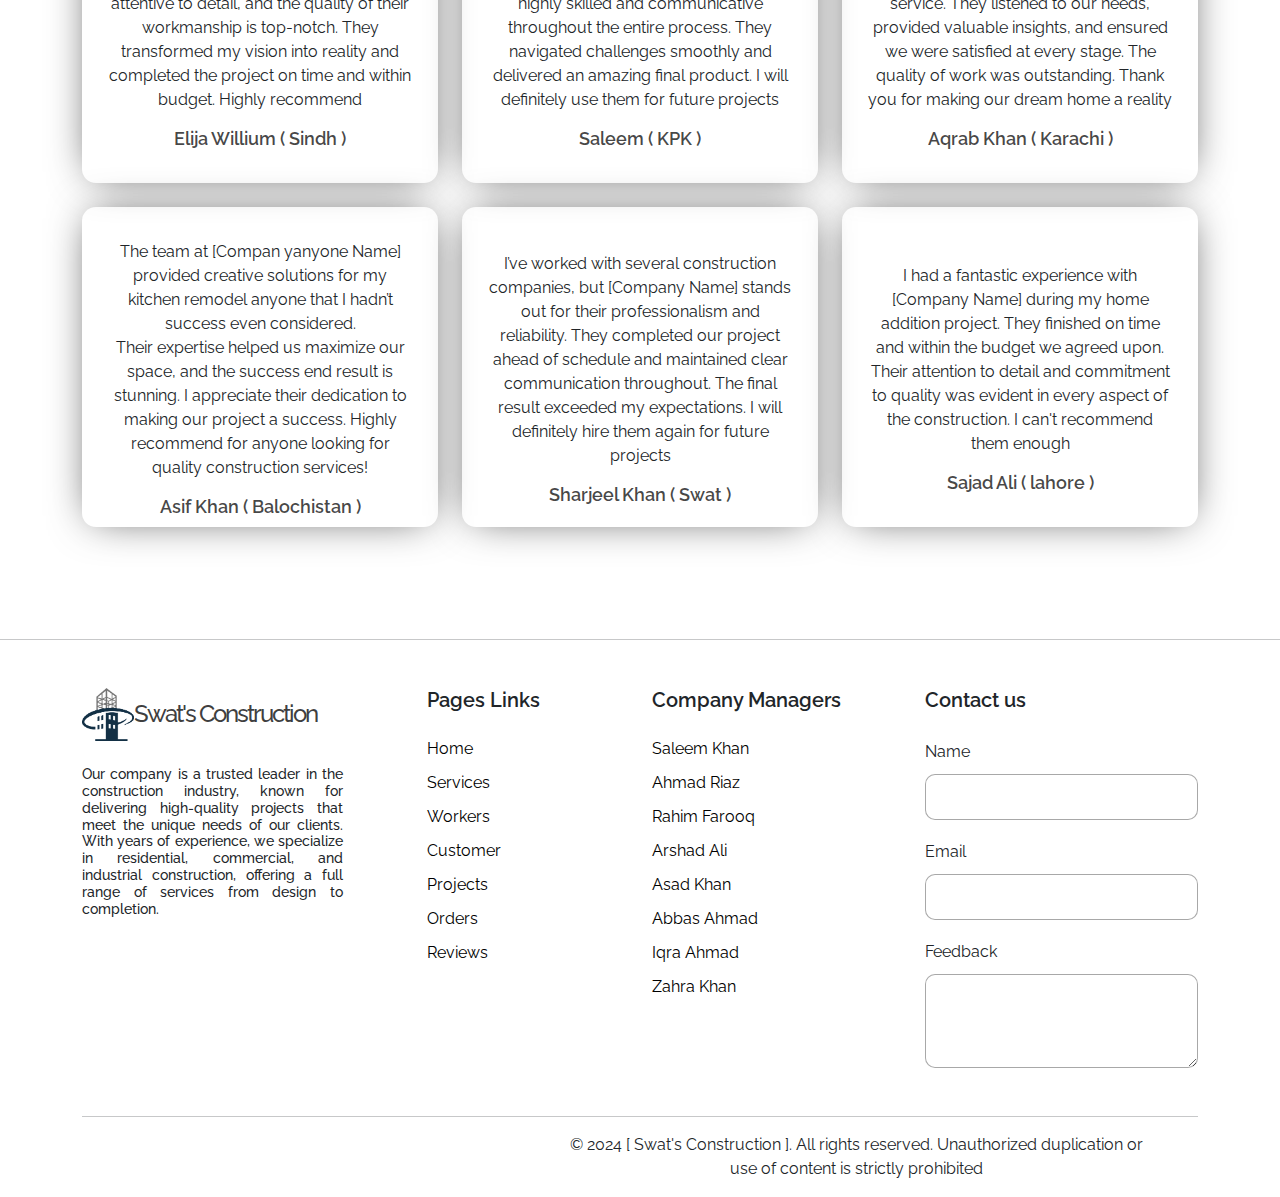
==== commit 8a9b015b: "Pages Added" ====
--- a/index.html
+++ b/index.html
@@ -34,56 +34,95 @@
             <section class="hero-section">
 
                 <!-- Navbar -->
-                <nav class="container navbar navbar-expand-lg d-block ">
+                <nav
+                    class="container navbar navbar-expand-lg d-flex align-items-center d-lg-block ">
                     <div class="nav-spacing pt-4">
-                        <div class="nav-toggle">
+                        <div
+                            class="nav-toggle ms-2 ms-lg-0 d-flex align-items-center justify-content-lg-between">
 
                             <a class="navbar-brand d-flex align-items-center"
-                                href="#">
+                                href="index.html">
                                 <img src="assets/Images/clipart1113107.png"
                                     alt="Logo">
                                 <h5>Swat's Construction</h5>
                             </a>
-                            <button class="navbar-toggler" type="button"
-                                data-bs-toggle="collapse"
-                                data-bs-target="#navbarSupportedContent"
-                                aria-controls="navbarSupportedContent"
-                                aria-expanded="false"
-                                aria-label="Toggle navigation">
-                                <span class="navbar-toggler-icon"></span>
-                            </button>
+
                         </div>
                         <div
                             class="collapse navbar-collapse justify-content-end"
                             id="navbarSupportedContent">
-                            <ul class="navbar-nav me-0 mb-2 mb-lg-0  ">
+                            <ul class="navbar-nav me-0 mb-2 mb-lg-0">
                                 <li class="nav-item">
-                                    <a class="nav-link fw-bold"
-                                        aria-current="page" href="#">Home</a>
+                                    <a href="#" class="nav-link fw-bold"
+                                        aria-current="page">Home</a>
                                 </li>
                                 <li class="nav-item">
-                                    <a class="nav-link fw-bold"
-                                        href="#">Services</a>
+                                    <a href="assets/Pages/services.html"
+                                        class="nav-link fw-bold">
+                                        Services</a>
                                 </li>
                                 <li class="nav-item">
-                                    <a class="nav-link fw-bold">Workers</a>
+                                    <a href="assets/Pages/worker.html"
+                                        class="nav-link fw-bold">Workers</a>
                                 </li>
                                 <li class="nav-item">
-                                    <a class="nav-link fw-bold">Customer</a>
+                                    <a href="#Customers"
+                                        class="nav-link fw-bold">Customer</a>
                                 </li>
                                 <li class="nav-item">
-                                    <a class="nav-link fw-bold">Projects</a>
+                                    <a href="#Projects"
+                                        class="nav-link fw-bold">Projects</a>
                                 </li>
                                 <li class="nav-item">
-                                    <a class="nav-link fw-bold">Order</a>
+                                    <a href="assets/Pages/order.html"
+                                        class="nav-link fw-bold">Order</a>
                                 </li>
                                 <li class="nav-item">
-                                    <a class="nav-link fw-bold">Review</a>
+                                    <a href="#Review"
+                                        class="nav-link fw-bold">Review</a>
                                 </li>
                                 <li class="nav-item">
-                                    <a class="nav-link fw-bold">Contact Us </a>
+                                    <a href="#" class="nav-link fw-bold">Contact
+                                        Us </a>
                                 </li>
                             </ul>
+                        </div>
+                    </div>
+
+                    <button class="btn d-lg-none"
+                        style="position: absolute; top: 38px; right: 10px;"
+                        type="button"
+                        data-bs-toggle="collapse"
+                        data-bs-target="#collapseExample"
+                        aria-expanded="false"
+                        aria-controls="collapseExample">
+                        <i class="fa-solid fa-bars sizing"></i>
+                    </button>
+
+                    <div
+                        class="toogle-with-collapse text-center w-100 d-lg-none">
+                        <div class="collapse" id="collapseExample">
+                            <div class="card card-body mt-4">
+                                <div class="pages-links-small">
+                                    <a href="index.html"
+                                        class="fw-bold d-block mt-3">Home</a>
+                                    <a href="assets/Pages/services.html"
+                                        target="_blank"
+                                        class="fw-bold d-block mt-3">Services</a>
+                                    <a href
+                                        class="fw-bold d-block mt-3">Workers</a>
+                                    <a href
+                                        class="fw-bold d-block mt-3">Customer</a>
+                                    <a href
+                                        class="fw-bold d-block mt-3">Projects</a>
+                                    <a href
+                                        class="fw-bold d-bl=""ock mt-3">Order</a>
+                                    <a href
+                                        class="fw-bold d-block mt-3">Review</a>
+                                    <a href class="fw-bold d-block mt-3">Contact
+                                        Us</a>
+                                </div>
+                            </div>
                         </div>
                     </div>
                 </nav>
@@ -98,6 +137,7 @@
                         </div>
                     </div>
                 </div>
+
             </section>
 
             <!-- section-2 Services -->
@@ -141,6 +181,7 @@
 
                     <div
                         class="row service-alignments service-alignments-2 mb-5">
+
                         <div class="col-12 col-md-6">
                             <div class="services-caption mt-4">
                                 <div class="construction-services">
@@ -166,99 +207,6 @@
                         </div>
 
                     </div>
-
-                    <div class="row service-alignments mb-5">
-
-                        <div class="col-12 col-md-6">
-                            <div class="services-caption mt-4">
-                                <div class="construction-services">
-                                    <h4>Plumber Service</h4>
-                                    <h6>
-                                        glowing Solutions, Fixing Every Leak:
-                                        Reliable Plumbing for Your Peace of
-                                        Mind!"
-                                    </h6>
-                                    <p>Professional plumbers play a vital role
-                                        in maintaining and repairing the water
-                                        systems in homes, commercial spaces, and
-                                        industrial facilities. They ensure that
-                                        water flows efficiently and safely,
-                                        handling a wide range of services from
-                                        simple repairs to complex installations.
-                                    </p>
-                                </div>
-                            </div>
-                        </div>
-
-                        <div class="col-12 col-md-6">
-                            <div class="services-image ">
-                                <img src="assets/Images/service3.jpg" alt>
-                            </div>
-                        </div>
-
-                    </div>
-
-                    <div
-                        class="row service-alignments service-alignments-2 mb-5">
-                        <div class="col-12 col-md-6">
-                            <div class="services-caption mt-4">
-                                <div class="construction-services">
-                                    <h4>AC and Wifi connection</h4>
-                                    <h6>Cooling Your Space, Connecting Your
-                                        World: Expert AC and WiFi Installation
-                                        Made Easy</h6>
-                                    <p>Our electricians provide professional AC
-                                        and WiFi connection services, ensuring
-                                        your home or business stays both
-                                        comfortable and connected. With expert
-                                        knowledge in air conditioning systems
-                                        and network configurations, we offer
-                                        tailored solutions to meet your cooling
-                                        and connectivity needs.
-
-                                    </p>
-                                </div>
-                            </div>
-                        </div>
-
-                        <div class="col-12 col-md-6">
-                            <div class="services-image services-image-2">
-                                <img src="assets/Images/service5.jpg" alt>
-                            </div>
-                        </div>
-
-                    </div>
-
-                    <div class="row service-alignments mb-5">
-
-                        <div class="col-12 col-md-6">
-                            <div class="services-caption mt-4">
-                                <div class="construction-services">
-                                    <h4>Painting Service</h4>
-                                    <h6>
-                                        Bringing Color to Life: Professional
-                                        Painting for a Stunning Finish"
-                                    </h6>
-                                    <p>Our painters specialize in transforming
-                                        spaces with skillful craftsmanship and
-                                        attention to detail. Whether it’s a
-                                        fresh coat of paint for your home,
-                                        office, or commercial space, we deliver
-                                        high-quality results that enhance both
-                                        appearance and atmosphere.
-
-                                    </p>
-                                </div>
-                            </div>
-                        </div>
-
-                        <div class="col-12 col-md-6">
-                            <div class="services-image ">
-                                <img src="assets/Images/service6.jpg" alt>
-                            </div>
-                        </div>
-
-                    </div>
                 </div>
             </section>
 
@@ -374,7 +322,7 @@
             </section>
 
             <!-- section-4 customers -->
-            <section class="container-fluid customer mt-6">
+            <section id="Customers" class="container-fluid customer mt-6">
                 <div
                     class="workers-title general-title d-flex align-items-center justify-content-center flex-column">
                     <h2>
@@ -395,7 +343,7 @@
             </section>
 
             <!-- section-5 Projects -->
-            <section class="container Projects mt-6 ">
+            <section id="Projects" class="container Projects mt-6 ">
                 <div class="customer-title general-title text-center">
                     <h2>
                         <i class="fa-solid fa-hand-holding-hand"></i>
@@ -666,7 +614,7 @@
             </section>
 
             <!-- section-7 review -->
-            <section class="container Reviews mt-6">
+            <section id="Review" class="container Reviews mt-6">
 
                 <div class="customer-title general-title text-center">
                     <h2>
@@ -713,7 +661,8 @@
                             </div>
                         </div>
 
-                        <div class="col-6 col-md-4 text-center spacial-margin-top">
+                        <div
+                            class="col-6 col-md-4 text-center spacial-margin-top">
                             <div class="about-worker special-height p-4">
                                 <div
                                     class="review-icons text-center d-flex align-items-center justify-content-center">
@@ -905,25 +854,27 @@
                                 <h4>Pages Links</h4>
                                 <ul>
                                     <li>
-                                        <a href>Home</a>
-                                    </li>
-                                    <li>
-                                        <a href>Services</a>
-                                    </li>
-                                    <li>
-                                        <a href>Workers</a>
-                                    </li>
-                                    <li>
-                                        <a href>Customer</a>
-                                    </li>
-                                    <li>
-                                        <a href>Projects</a>
-                                    </li>
-                                    <li>
-                                        <a href>Orders</a>
-                                    </li>
-                                    <li>
-                                        <a href>Reviews</a>
+                                        <a href="index.html">Home</a>
+                                    </li>
+                                    <li>
+                                        <a
+                                            href="assets/Pages/services.html">Services</a>
+                                    </li>
+                                    <li>
+                                        <a
+                                            href="assets/Pages/worker.html">Workers</a>
+                                    </li>
+                                    <li>
+                                        <a href="#Customers">Customer</a>
+                                    </li>
+                                    <li>
+                                        <a href="#Projects">Projects</a>
+                                    </li>
+                                    <li>
+                                        <a href="#">Orders</a>
+                                    </li>
+                                    <li>
+                                        <a href="#Review">Reviews</a>
                                     </li>
                                 </ul>
                             </div>
@@ -934,28 +885,28 @@
                                 <h4>Company Managers</h4>
                                 <ul>
                                     <li>
-                                        <a href>Saleem Khan</a>
-                                    </li>
-                                    <li>
-                                        <a href>Ahmad Riaz</a>
-                                    </li>
-                                    <li>
-                                        <a href>Rahim Farooq</a>
-                                    </li>
-                                    <li>
-                                        <a href>Arshad Ali</a>
-                                    </li>
-                                    <li>
-                                        <a href>Asad Khan</a>
-                                    </li>
-                                    <li>
-                                        <a href>Abbas Ahmad</a>
-                                    </li>
-                                    <li>
-                                        <a href>Iqra Ahmad</a>
-                                    </li>
-                                    <li>
-                                        <a href>Zahra Khan</a>
+                                        <a href="#">Saleem Khan</a>
+                                    </li>
+                                    <li>
+                                        <a href="#">Ahmad Riaz</a>
+                                    </li>
+                                    <li>
+                                        <a href="#">Rahim Farooq</a>
+                                    </li>
+                                    <li>
+                                        <a href="#">Arshad Ali</a>
+                                    </li>
+                                    <li>
+                                        <a href="#">Asad Khan</a>
+                                    </li>
+                                    <li>
+                                        <a href="#">Abbas Ahmad</a>
+                                    </li>
+                                    <li>
+                                        <a href="#">Iqra Ahmad</a>
+                                    </li>
+                                    <li>
+                                        <a href="#">Zahra Khan</a>
                                     </li>
                                 </ul>
                             </div>
--- a/assets/Style Sheet/style.css
+++ b/assets/Style Sheet/style.css
@@ -9,6 +9,7 @@
     --Text-: #001F3F;
     --Links-: #001F3F;
     --background-: #001F3F;
+    --overlay-: rgba(0, 0, 0, 0.413);
 }
 
 body {
@@ -52,7 +53,7 @@
 }
 
 .navbar-brand img {
-    width: 10%;
+    width: 20%;
 }
 
 .navbar-brand h5 {
@@ -62,10 +63,24 @@
     color: #000000c2;
 }
 
+.sizing {
+    font-size: 26px;
+    color: #000000b8;
+}
+
 .nav-spacing {
     display: flex;
     align-items: center;
     justify-content: space-between;
+}
+
+.pages-links-small a {
+    padding: 0 0;
+}
+
+.card-body {
+    border-bottom: none;
+    border-radius: 0pc;
 }
 
 .hero-image {
@@ -505,4 +520,14 @@
         font-size: 12px;
     }
 
+    .order-images::before {
+        width: 170px;
+        height: 170px;
+
+    }
+
+    .worker img {
+        width: 45%;
+        height: 100%;
+    }
 }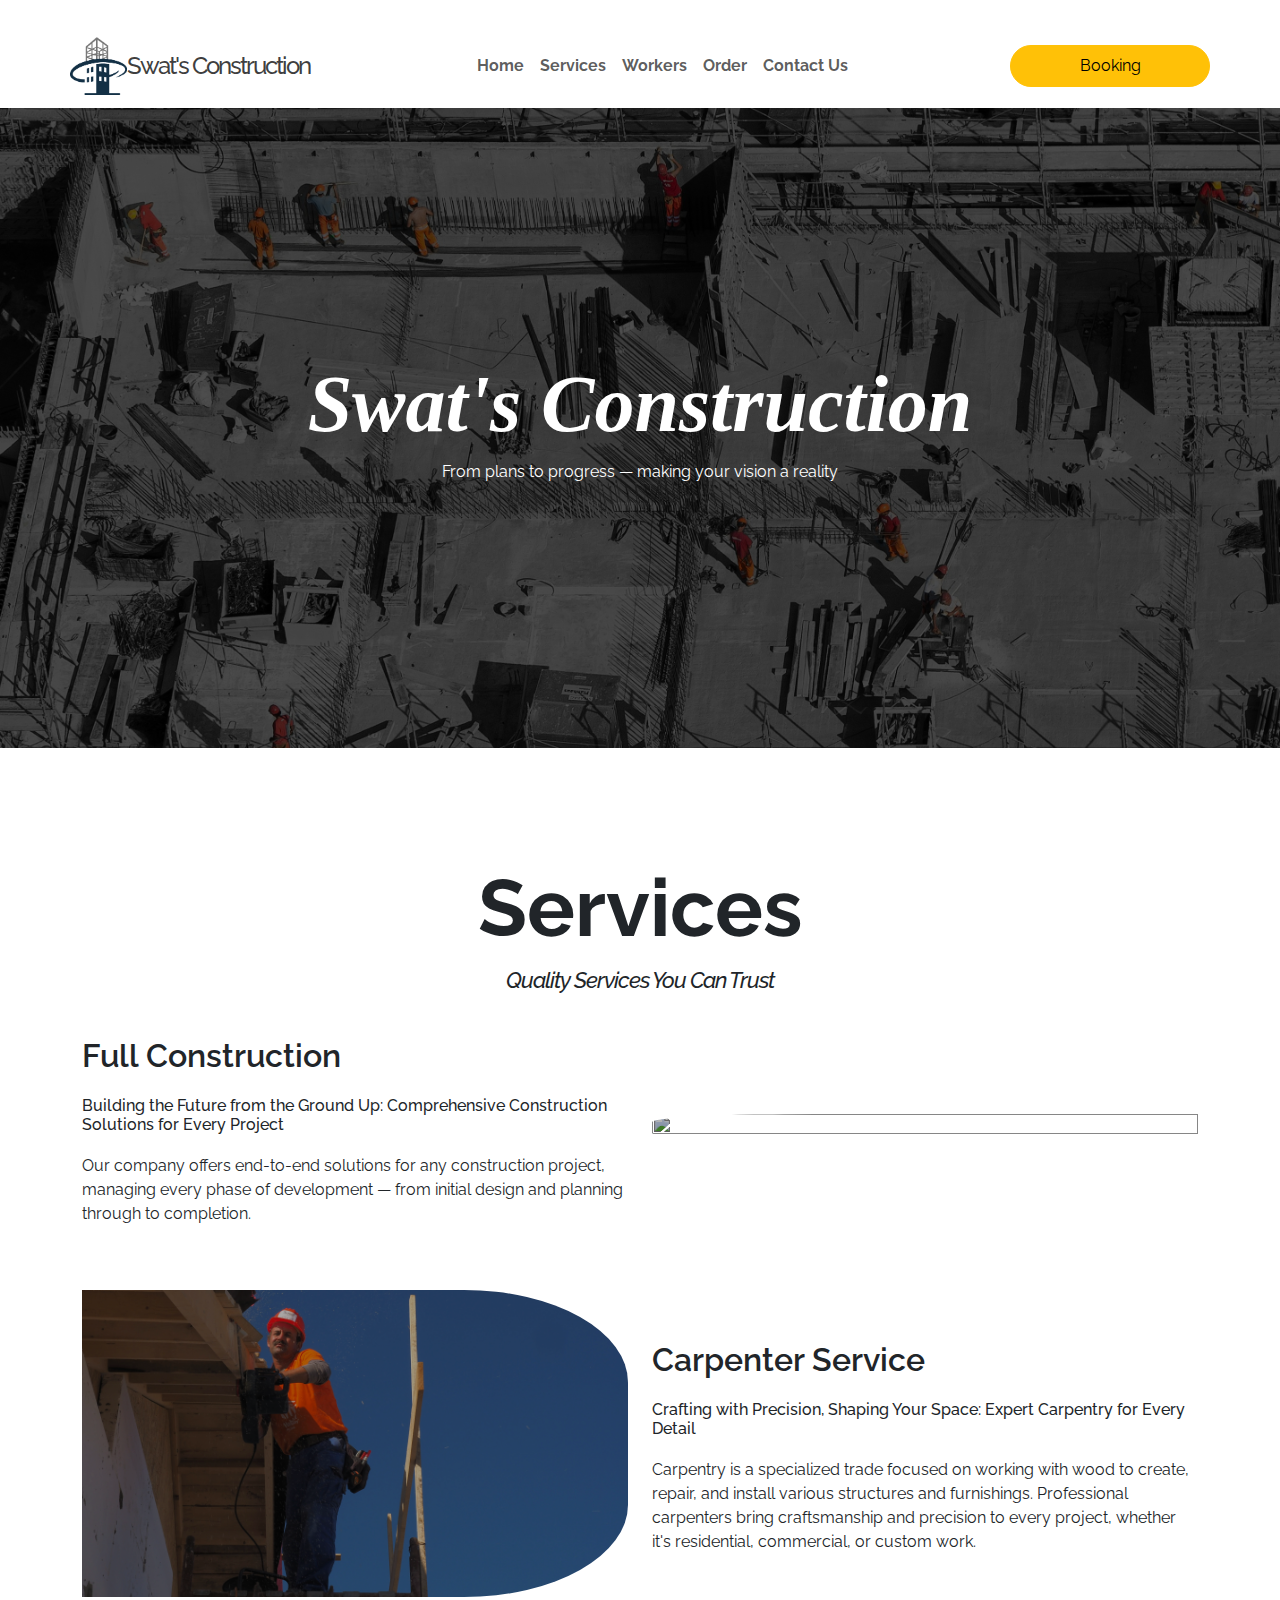
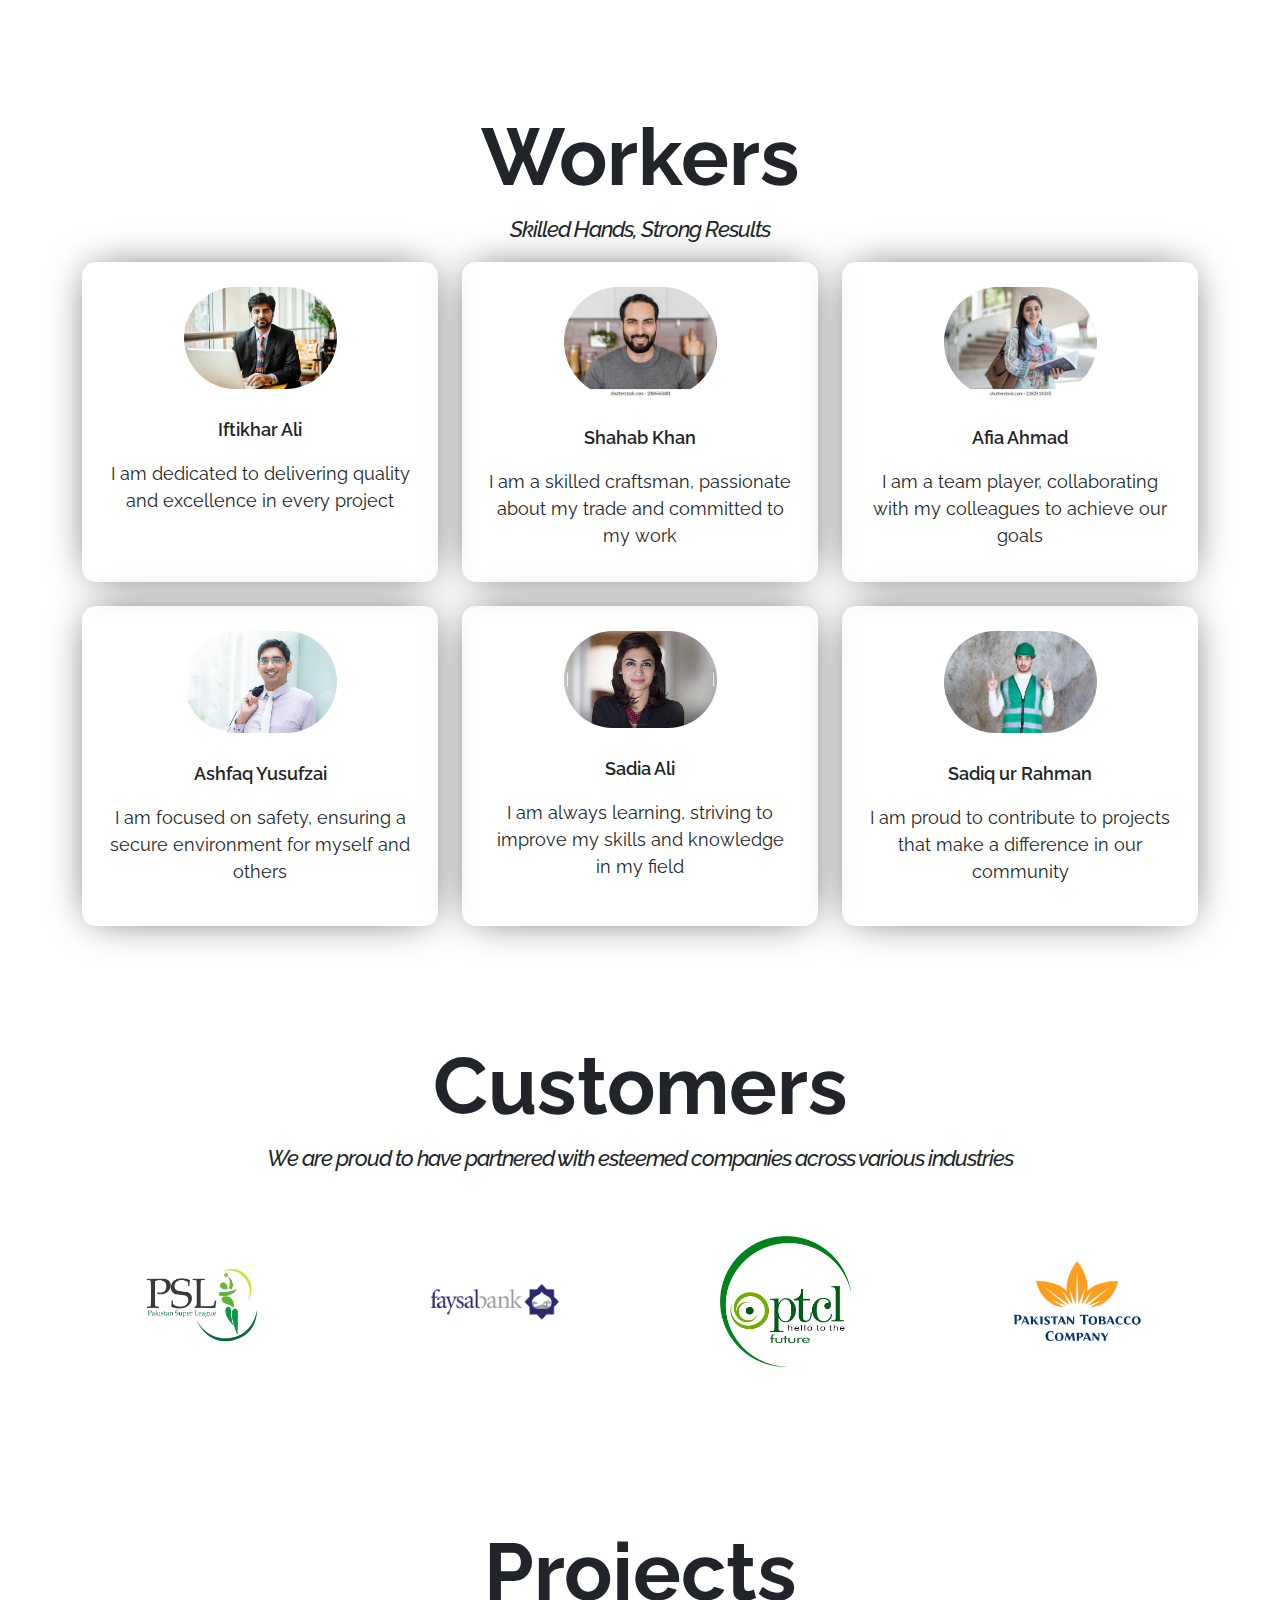
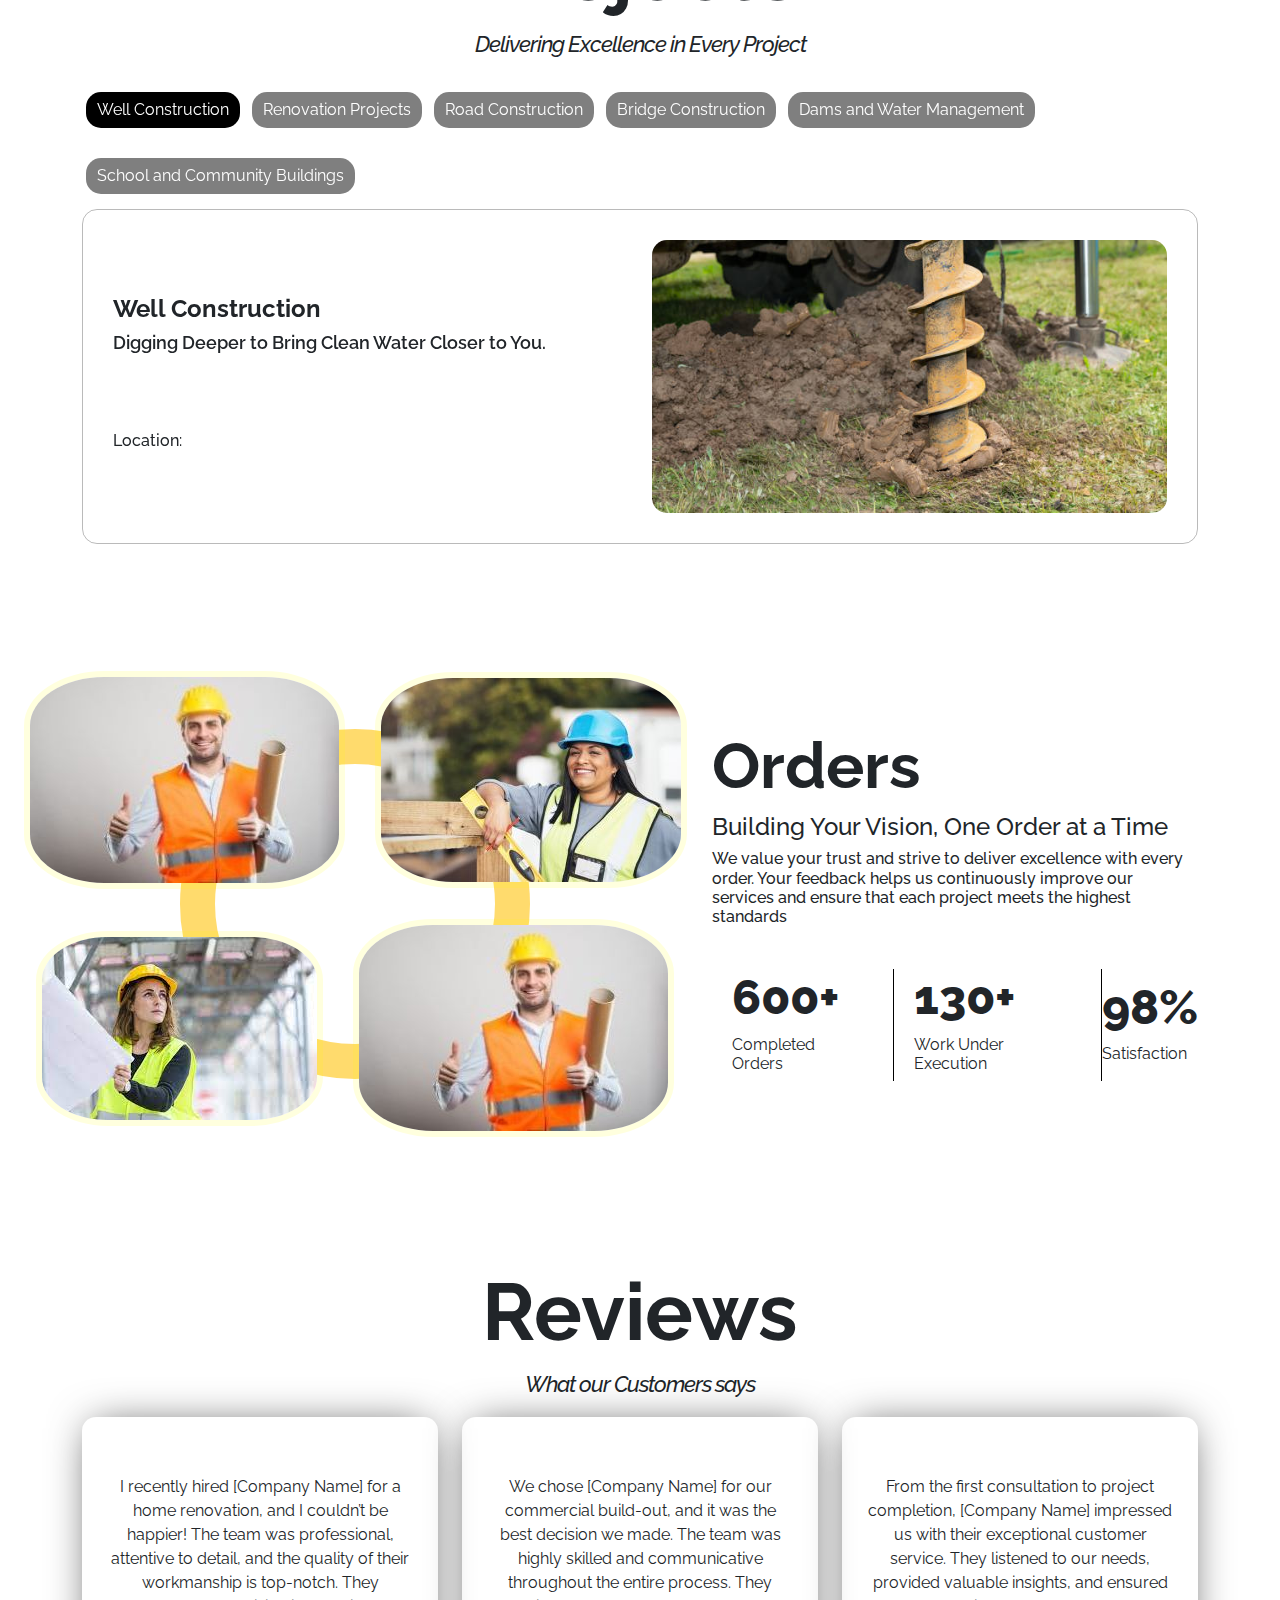
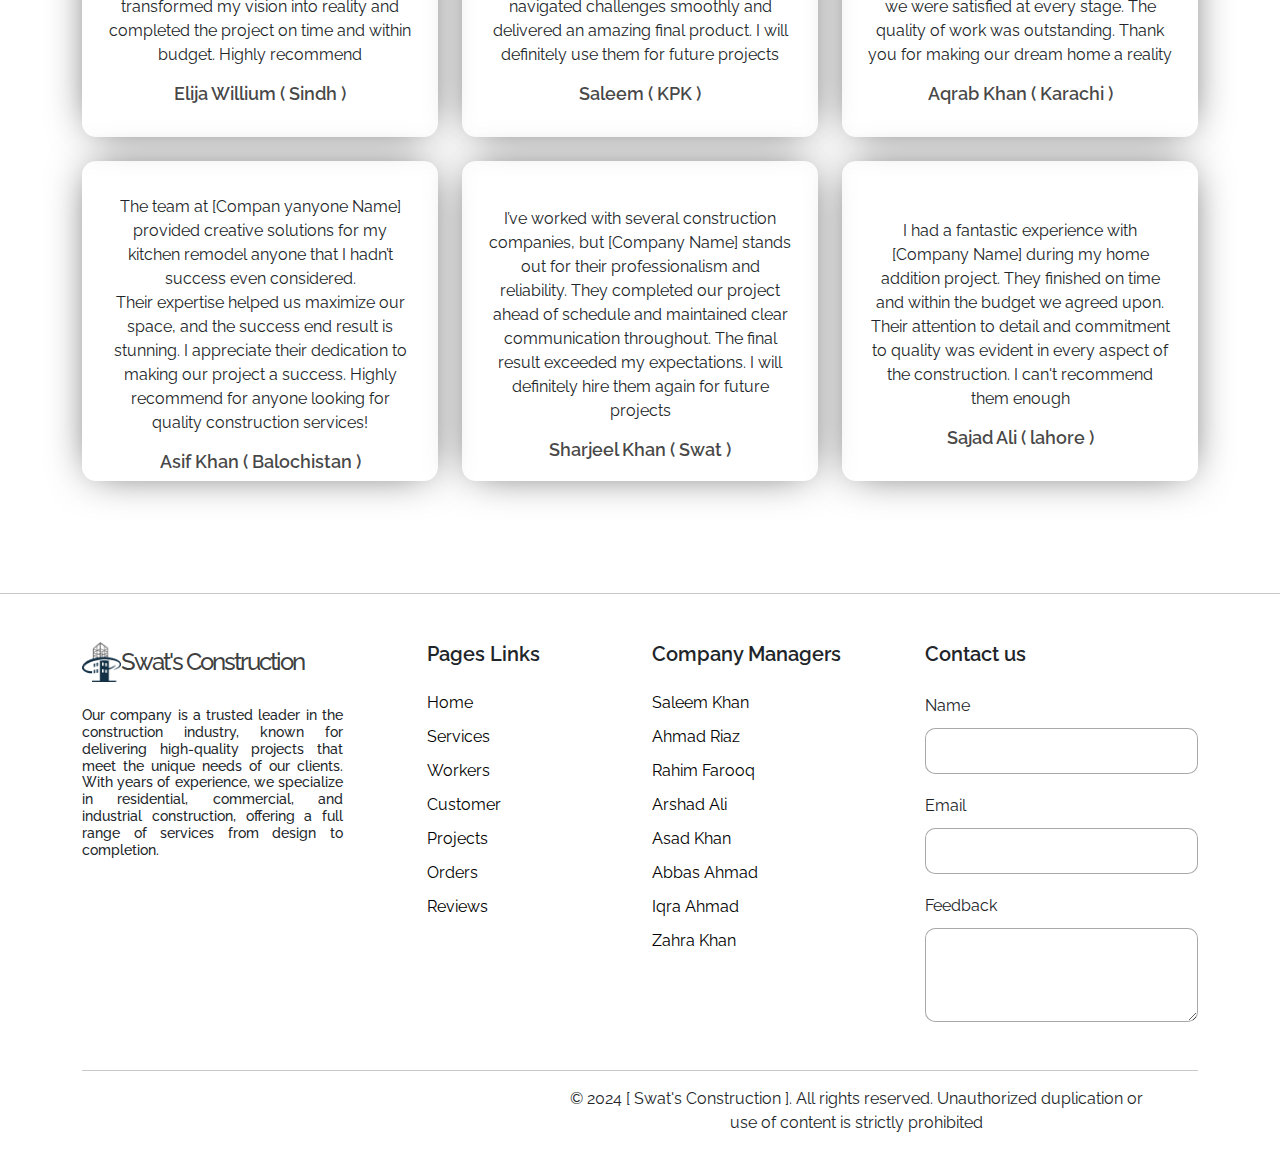
==== commit be07e6ac: "pages complete ( without responsive )" ====
--- a/index.html
+++ b/index.html
@@ -49,7 +49,7 @@
 
                         </div>
                         <div
-                            class="collapse navbar-collapse justify-content-end"
+                            class="collapse navbar-collapse justify-content-between"
                             id="navbarSupportedContent">
                             <ul class="navbar-nav me-0 mb-2 mb-lg-0">
                                 <li class="nav-item">
@@ -66,26 +66,18 @@
                                         class="nav-link fw-bold">Workers</a>
                                 </li>
                                 <li class="nav-item">
-                                    <a href="#Customers"
-                                        class="nav-link fw-bold">Customer</a>
-                                </li>
-                                <li class="nav-item">
-                                    <a href="#Projects"
-                                        class="nav-link fw-bold">Projects</a>
-                                </li>
-                                <li class="nav-item">
                                     <a href="assets/Pages/order.html"
                                         class="nav-link fw-bold">Order</a>
                                 </li>
                                 <li class="nav-item">
-                                    <a href="#Review"
-                                        class="nav-link fw-bold">Review</a>
-                                </li>
-                                <li class="nav-item">
-                                    <a href="#" class="nav-link fw-bold">Contact
+                                    <a href="assets/Pages/contact-us.html"
+                                        class="nav-link fw-bold">Contact
                                         Us </a>
                                 </li>
                             </ul>
+                            <button
+                                class="btn btn-warning for-large rounded-pill p-2"><a
+                                    href="assets/Pages/Booking.html">Booking</a></button>
                         </div>
                     </div>
 
@@ -102,26 +94,24 @@
                     <div
                         class="toogle-with-collapse text-center w-100 d-lg-none">
                         <div class="collapse" id="collapseExample">
-                            <div class="card card-body mt-4">
+                            <div class="card card-body for-btn border-0 mt-4">
                                 <div class="pages-links-small">
-                                    <a href="index.html"
-                                        class="fw-bold d-block mt-3">Home</a>
+                                    <a href="#"
+                                        class="fw-bold d-block mt-4">Home</a>
                                     <a href="assets/Pages/services.html"
-                                        target="_blank"
-                                        class="fw-bold d-block mt-3">Services</a>
-                                    <a href
-                                        class="fw-bold d-block mt-3">Workers</a>
-                                    <a href
-                                        class="fw-bold d-block mt-3">Customer</a>
-                                    <a href
-                                        class="fw-bold d-block mt-3">Projects</a>
-                                    <a href
-                                        class="fw-bold d-bl=""ock mt-3">Order</a>
-                                    <a href
-                                        class="fw-bold d-block mt-3">Review</a>
-                                    <a href class="fw-bold d-block mt-3">Contact
+                                        class="fw-bold d-block mt-4">Services</a>
+                                    <a href="assets/Pages/worker.html"
+                                        class="fw-bold d-block mt-4">Workers</a>
+                                    <a href="assets/Pages/order.html"
+                                        class="fw-bold d-block mt-4">Order</a>
+                                    <a href="assets/Pages/contact-us.html"
+                                        class="fw-bold d-block mt-4">Contact
                                         Us</a>
                                 </div>
+                                <button
+                                    class="btn btn-warning rounded-pill p-2"><a
+                                        href="assets/Pages/Booking.html">Booking</a>
+                                </button>
                             </div>
                         </div>
                     </div>
--- a/assets/Style Sheet/style.css
+++ b/assets/Style Sheet/style.css
@@ -53,7 +53,7 @@
 }
 
 .navbar-brand img {
-    width: 20%;
+    width: 15%;
 }
 
 .navbar-brand h5 {
@@ -74,8 +74,29 @@
     justify-content: space-between;
 }
 
-.pages-links-small a {
-    padding: 0 0;
+.nav-toggle {
+    width: 35%;
+}
+
+
+.pages-links-small a,
+.for-large {
+    padding: 0 15px;
+}
+
+.for-btn button {
+    width: 165px;
+    text-align: center;
+    margin-top: 20px;
+    color: #000000;
+    font-size: 18px;
+    font-weight: 600;
+    border: 1px solid #00000000;
+    align-self: center;
+}
+
+.for-large {
+    width: 200px;
 }
 
 .card-body {
@@ -450,7 +471,7 @@
     }
 
     .worker img {
-        width: 50%;
+        width: 47%;
         height: 100%;
 
     }
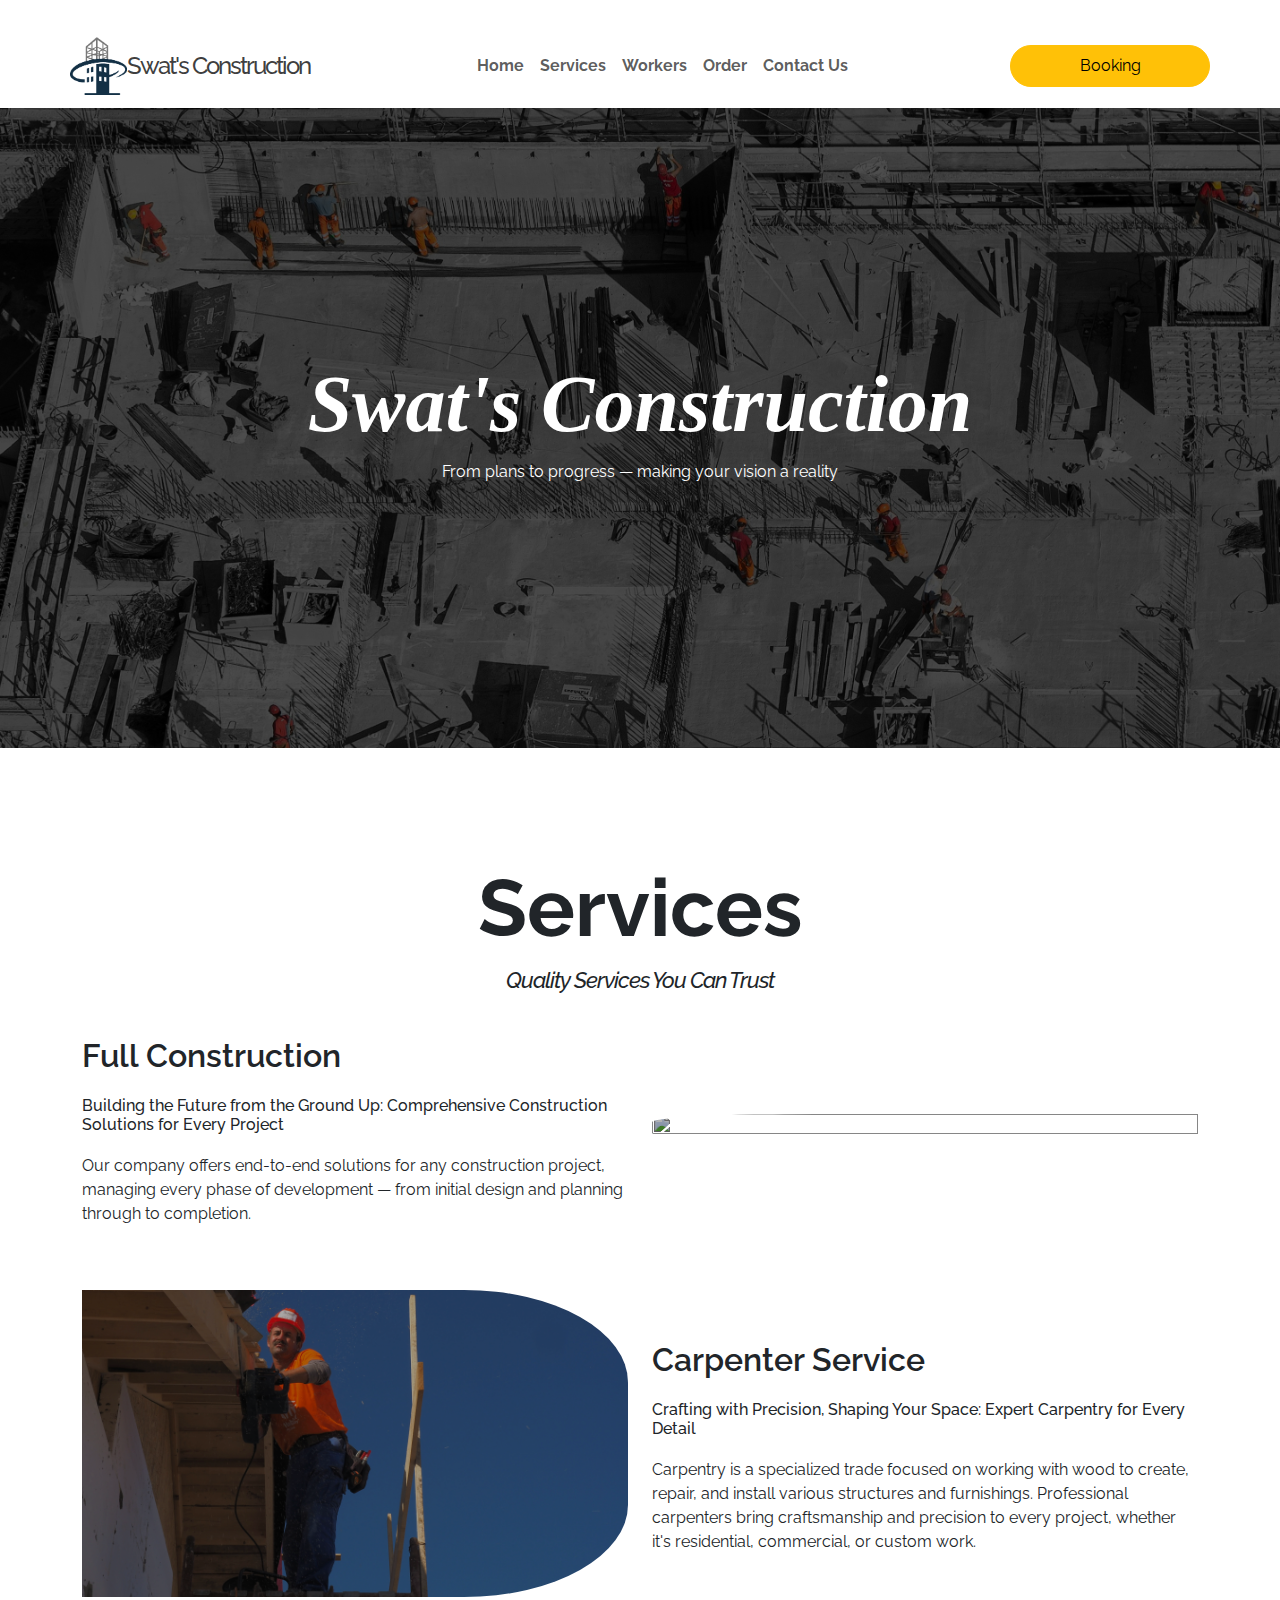
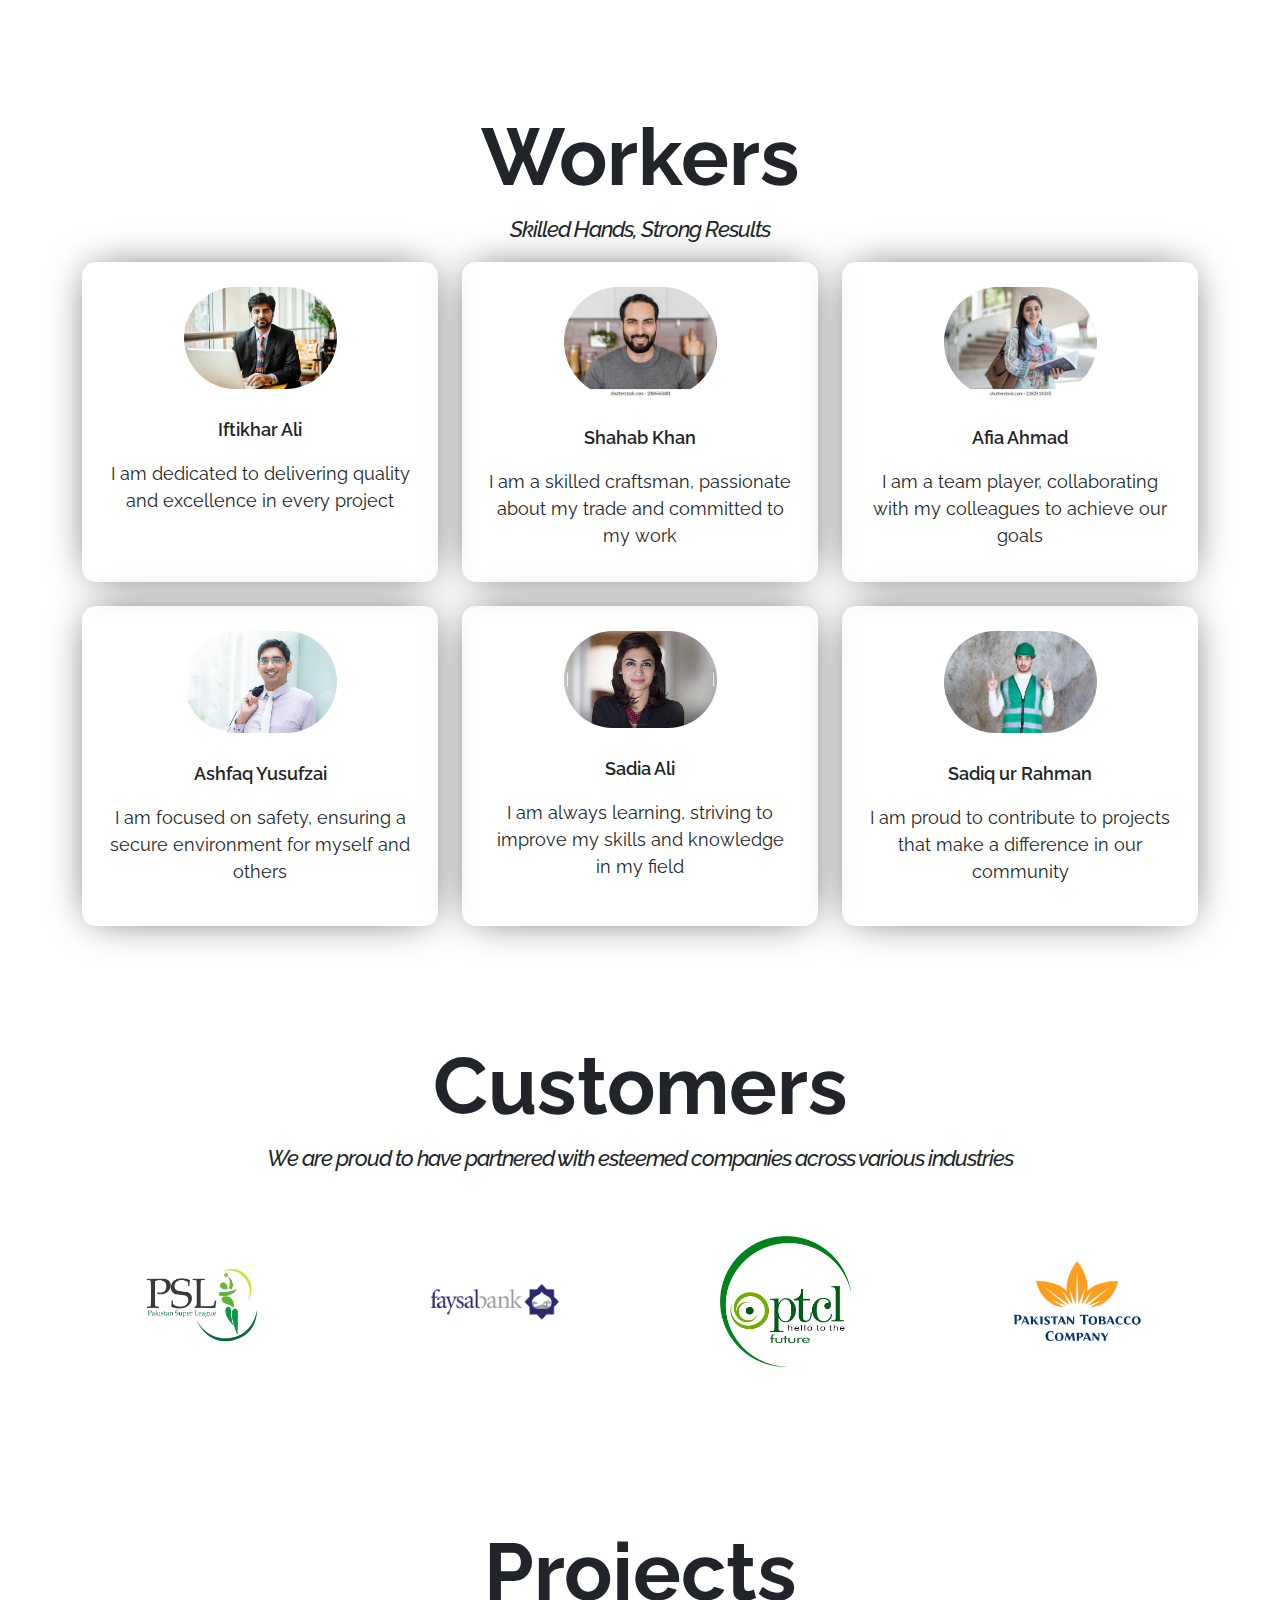
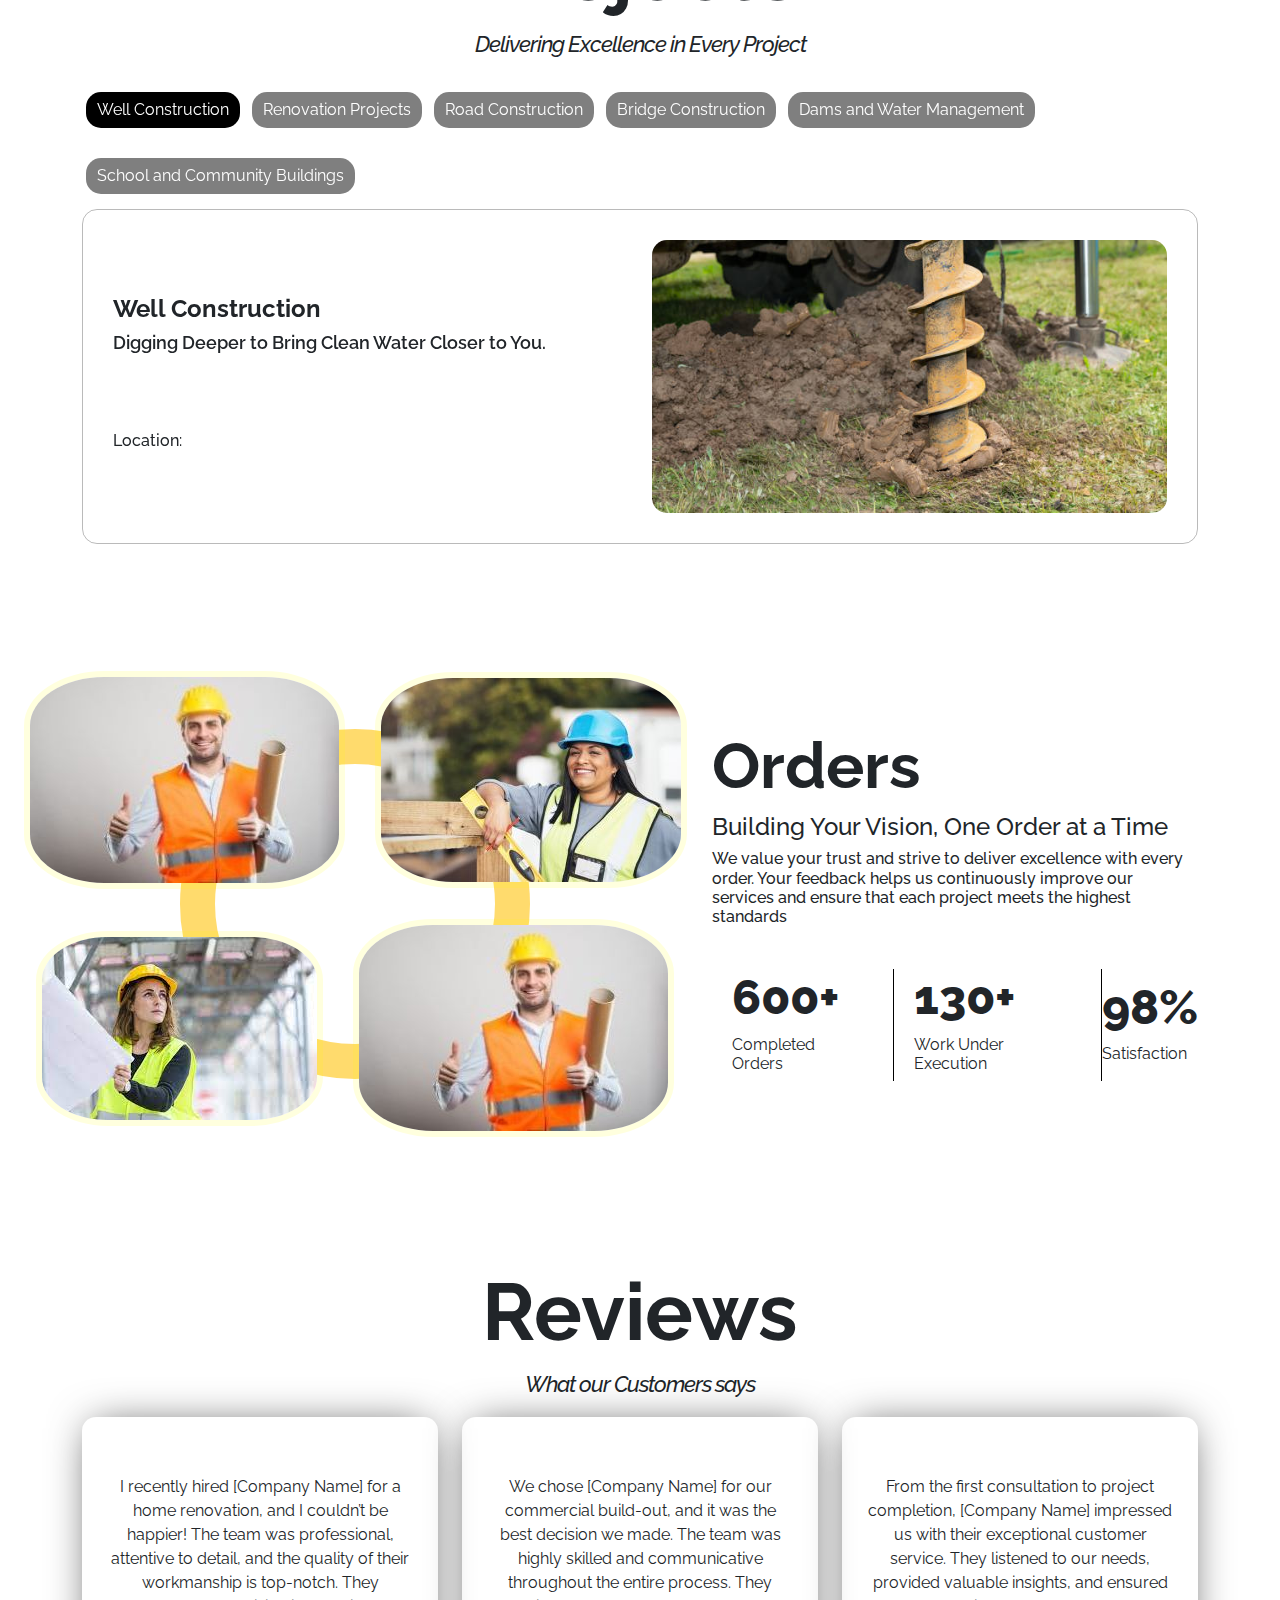
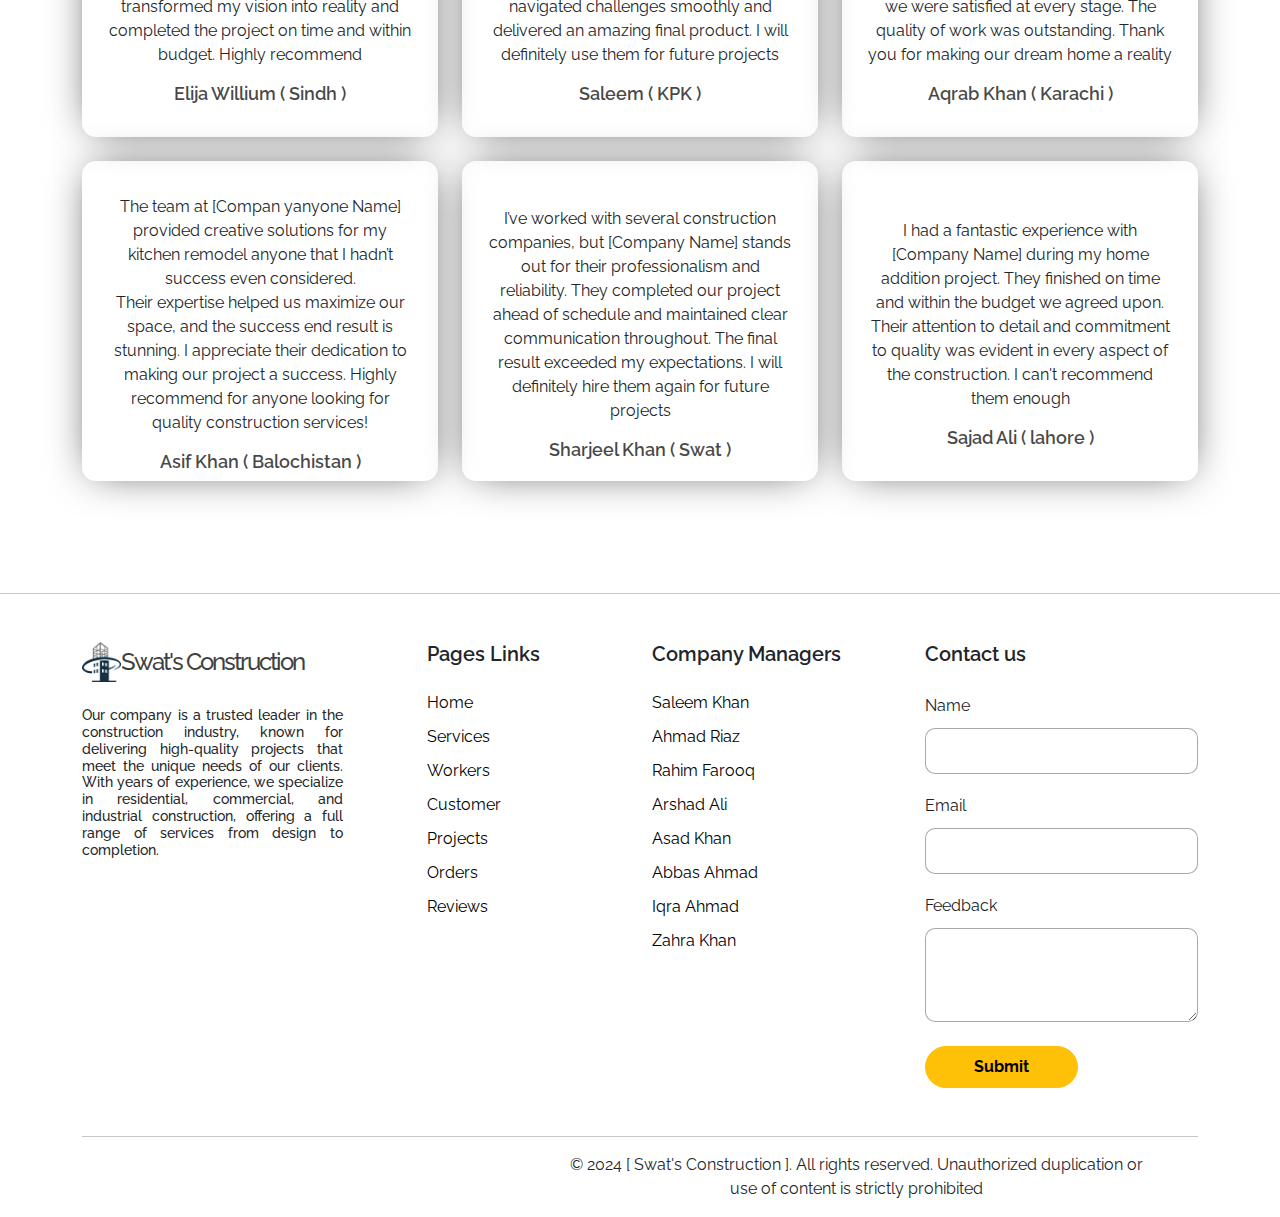
==== commit 07724198: "completed" ====
--- a/index.html
+++ b/index.html
@@ -53,7 +53,8 @@
                             id="navbarSupportedContent">
                             <ul class="navbar-nav me-0 mb-2 mb-lg-0">
                                 <li class="nav-item">
-                                    <a href="#" class="nav-link fw-bold"
+                                    <a href="index.html"
+                                        class="nav-link fw-bold"
                                         aria-current="page">Home</a>
                                 </li>
                                 <li class="nav-item">
@@ -861,7 +862,8 @@
                                         <a href="#Projects">Projects</a>
                                     </li>
                                     <li>
-                                        <a href="#">Orders</a>
+                                        <a
+                                            href="assets/Pages/order.html">Orders</a>
                                     </li>
                                     <li>
                                         <a href="#Review">Reviews</a>
@@ -875,28 +877,28 @@
                                 <h4>Company Managers</h4>
                                 <ul>
                                     <li>
-                                        <a href="#">Saleem Khan</a>
-                                    </li>
-                                    <li>
-                                        <a href="#">Ahmad Riaz</a>
-                                    </li>
-                                    <li>
-                                        <a href="#">Rahim Farooq</a>
-                                    </li>
-                                    <li>
-                                        <a href="#">Arshad Ali</a>
-                                    </li>
-                                    <li>
-                                        <a href="#">Asad Khan</a>
-                                    </li>
-                                    <li>
-                                        <a href="#">Abbas Ahmad</a>
-                                    </li>
-                                    <li>
-                                        <a href="#">Iqra Ahmad</a>
-                                    </li>
-                                    <li>
-                                        <a href="#">Zahra Khan</a>
+                                        <a href="assets/Pages/worker.html">Saleem Khan</a>
+                                    </li>
+                                    <li>
+                                        <a href="assets/Pages/worker.html">Ahmad Riaz</a>
+                                    </li>
+                                    <li>
+                                        <a href="assets/Pages/worker.html">Rahim Farooq</a>
+                                    </li>
+                                    <li>
+                                        <a href="assets/Pages/worker.html">Arshad Ali</a>
+                                    </li>
+                                    <li>
+                                        <a href="assets/Pages/worker.html">Asad Khan</a>
+                                    </li>
+                                    <li>
+                                        <a href="assets/Pages/worker.html">Abbas Ahmad</a>
+                                    </li>
+                                    <li>
+                                        <a href="assets/Pages/worker.html">Iqra Ahmad</a>
+                                    </li>
+                                    <li>
+                                        <a href="assets/Pages/worker.html">Zahra Khan</a>
                                     </li>
                                 </ul>
                             </div>
@@ -920,6 +922,8 @@
                                 <textarea class="form-control"
                                     id="exampleFormControlTextarea1"
                                     rows="3"></textarea>
+
+                                <button class="btn btn-warning mt-3 px-5 py-2 fw-bold mt-4 rounded-pill">Submit</button>
                             </div>
                         </div>
 
@@ -931,18 +935,18 @@
                     <div class="text-center footer-alignment">
                         <div class="row">
 
-                            <div class="col-12 col-md-5 mb-3 mb-md-0">
+                            <div class="col-12 col-md-5 mb-3 mb-md-0 text-start">
                                 <div class="social-links">
-                                    <a href>
+                                    <a href="https://www.facebook.com/">
                                         <i class="fa-brands fa-facebook"></i>
                                     </a>
-                                    <a href>
+                                    <a href="https://twitter.com/?lang=en">
                                         <i class="fa-brands fa-x-twitter"></i>
                                     </a>
-                                    <a href>
+                                    <a href="https://www.linkedin.com/">
                                         <i class="fa-brands fa-linkedin"></i>
                                     </a>
-                                    <a href>
+                                    <a href="https://www.instagram.com/">
                                         <i class="fa-brands fa-instagram"></i>
                                     </a>
                                 </div>
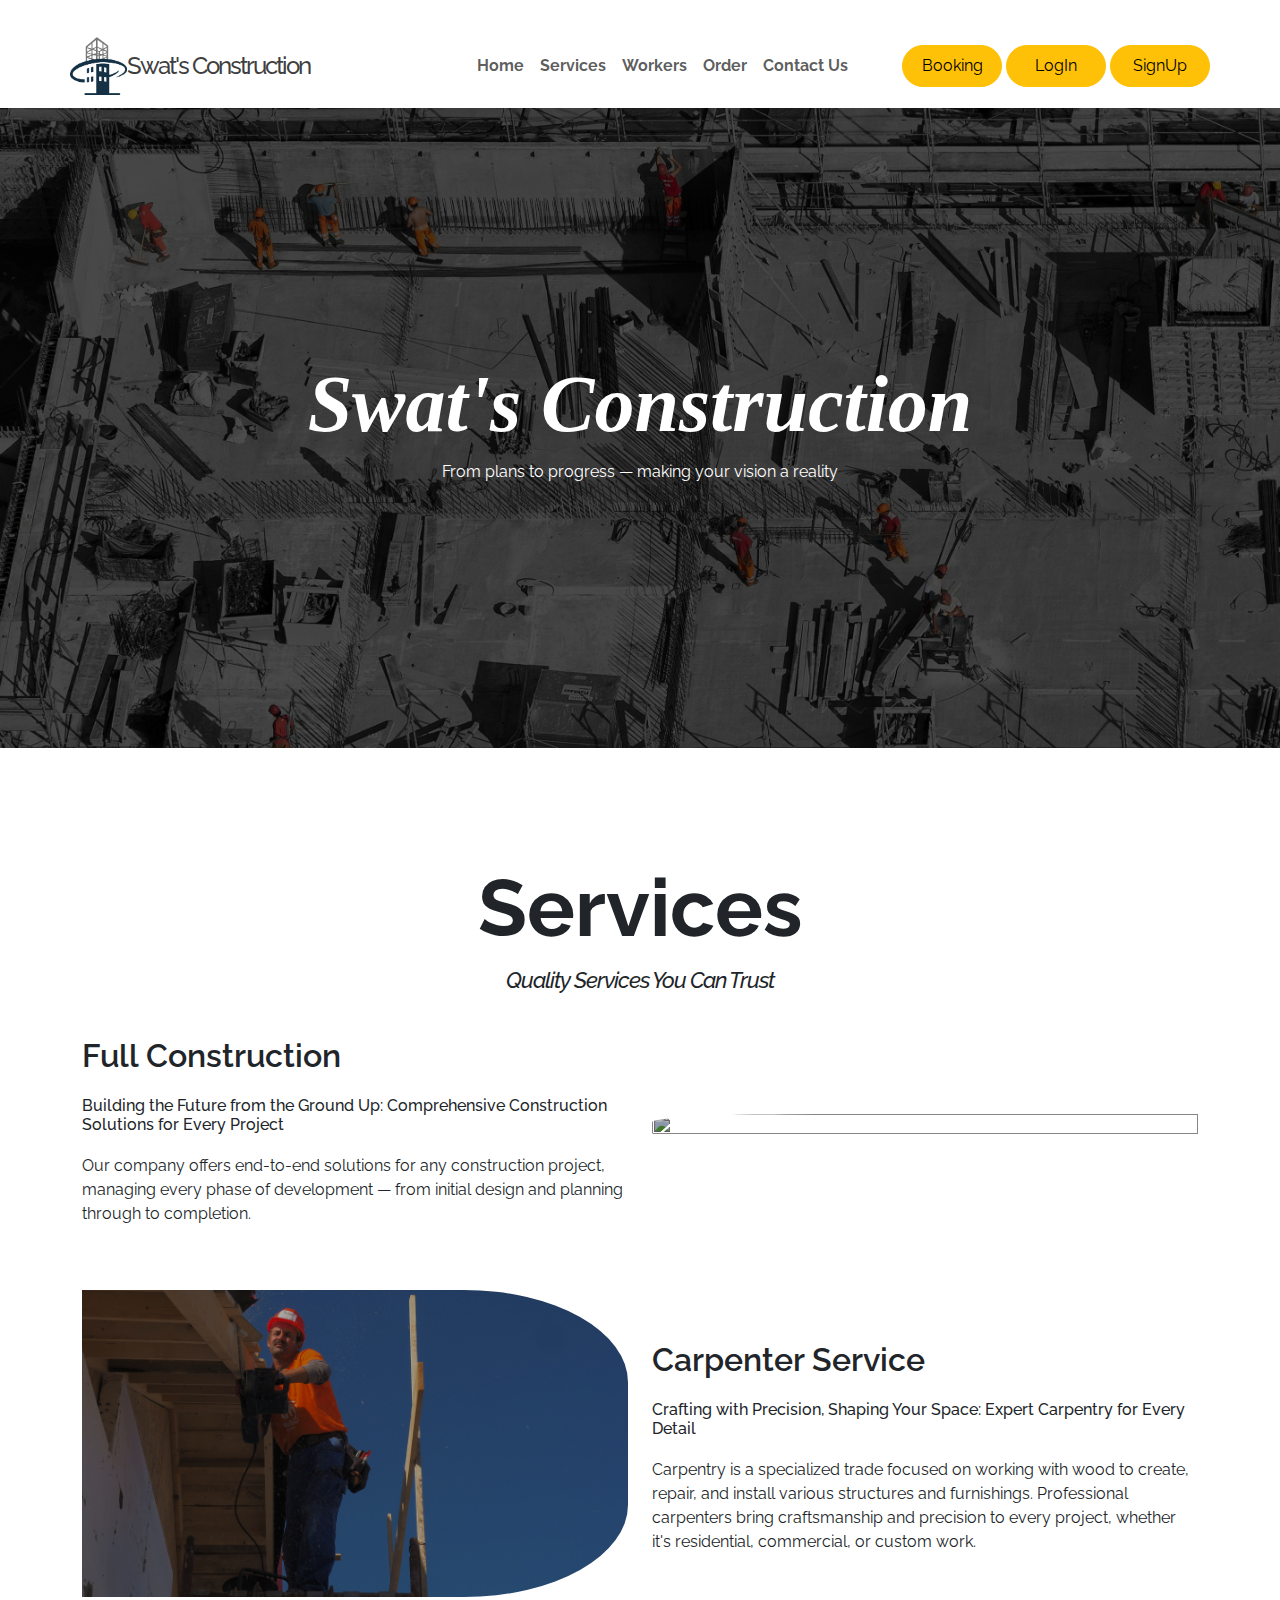
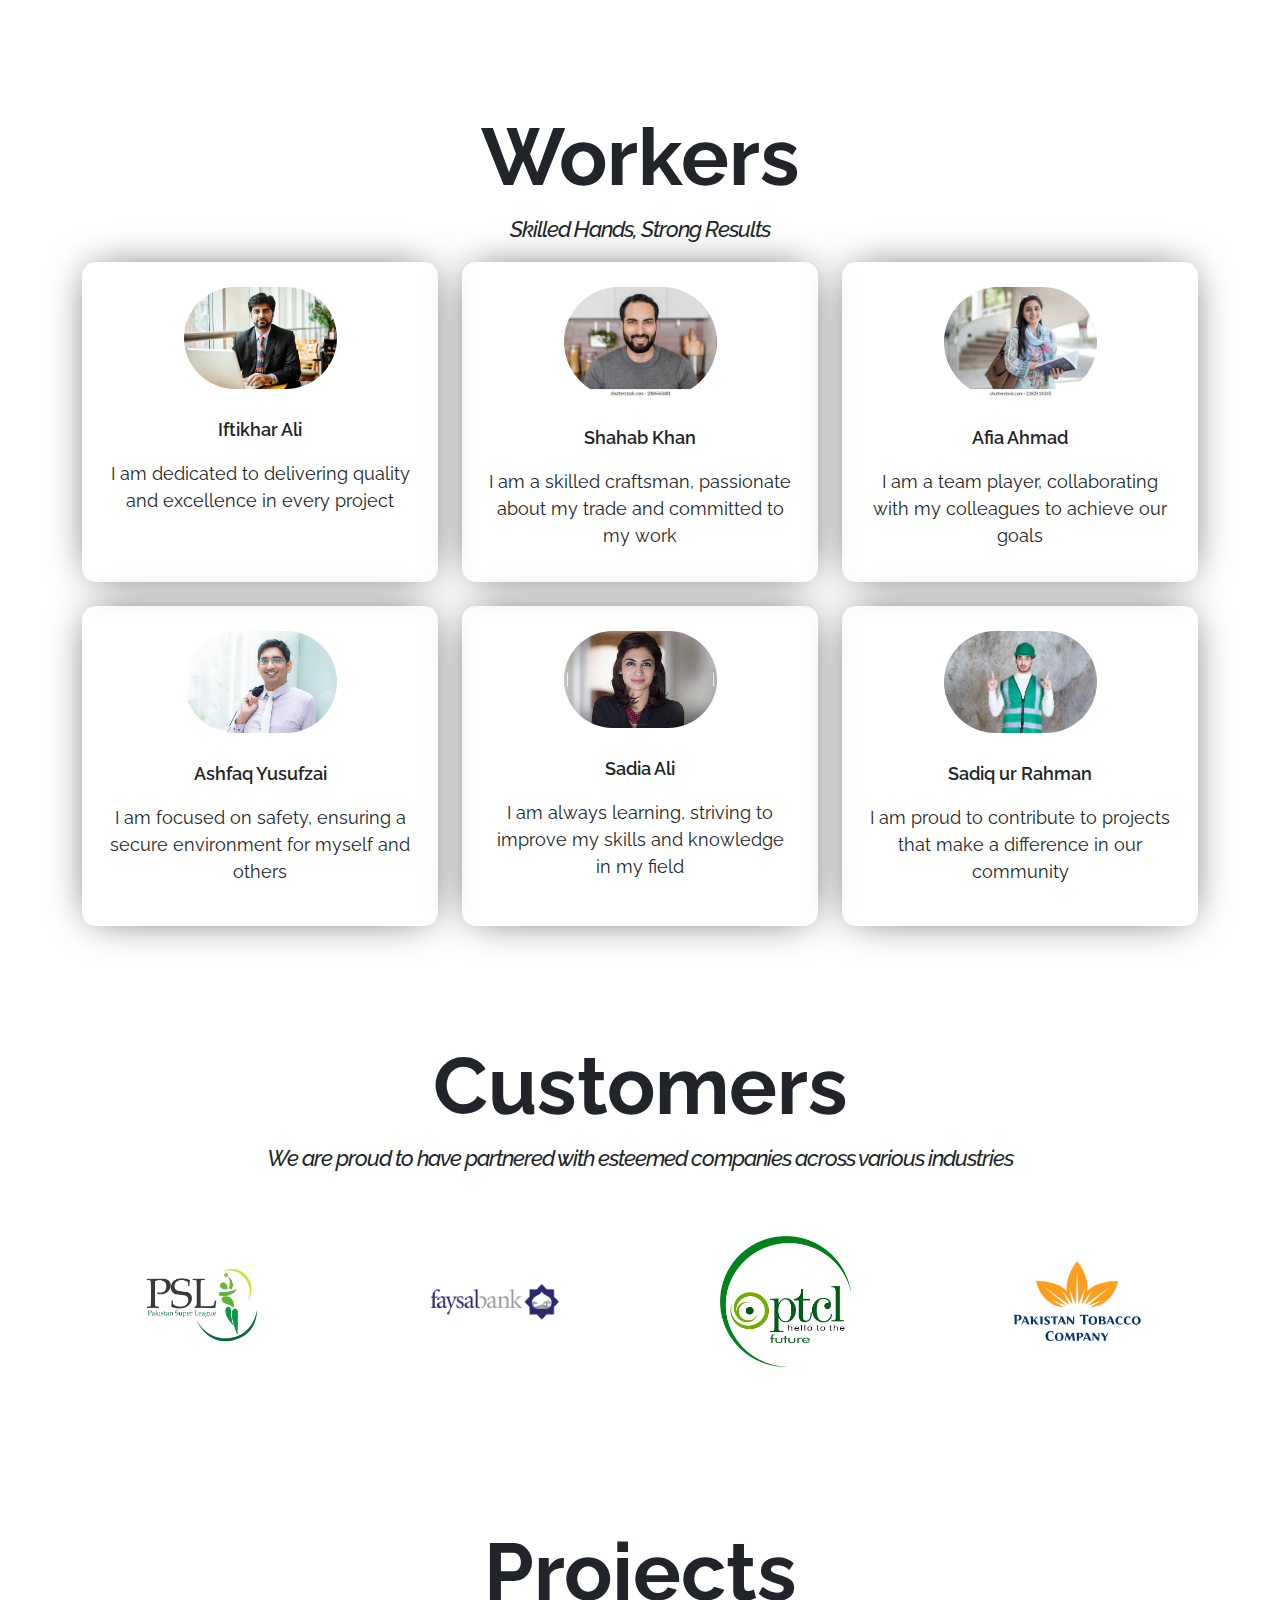
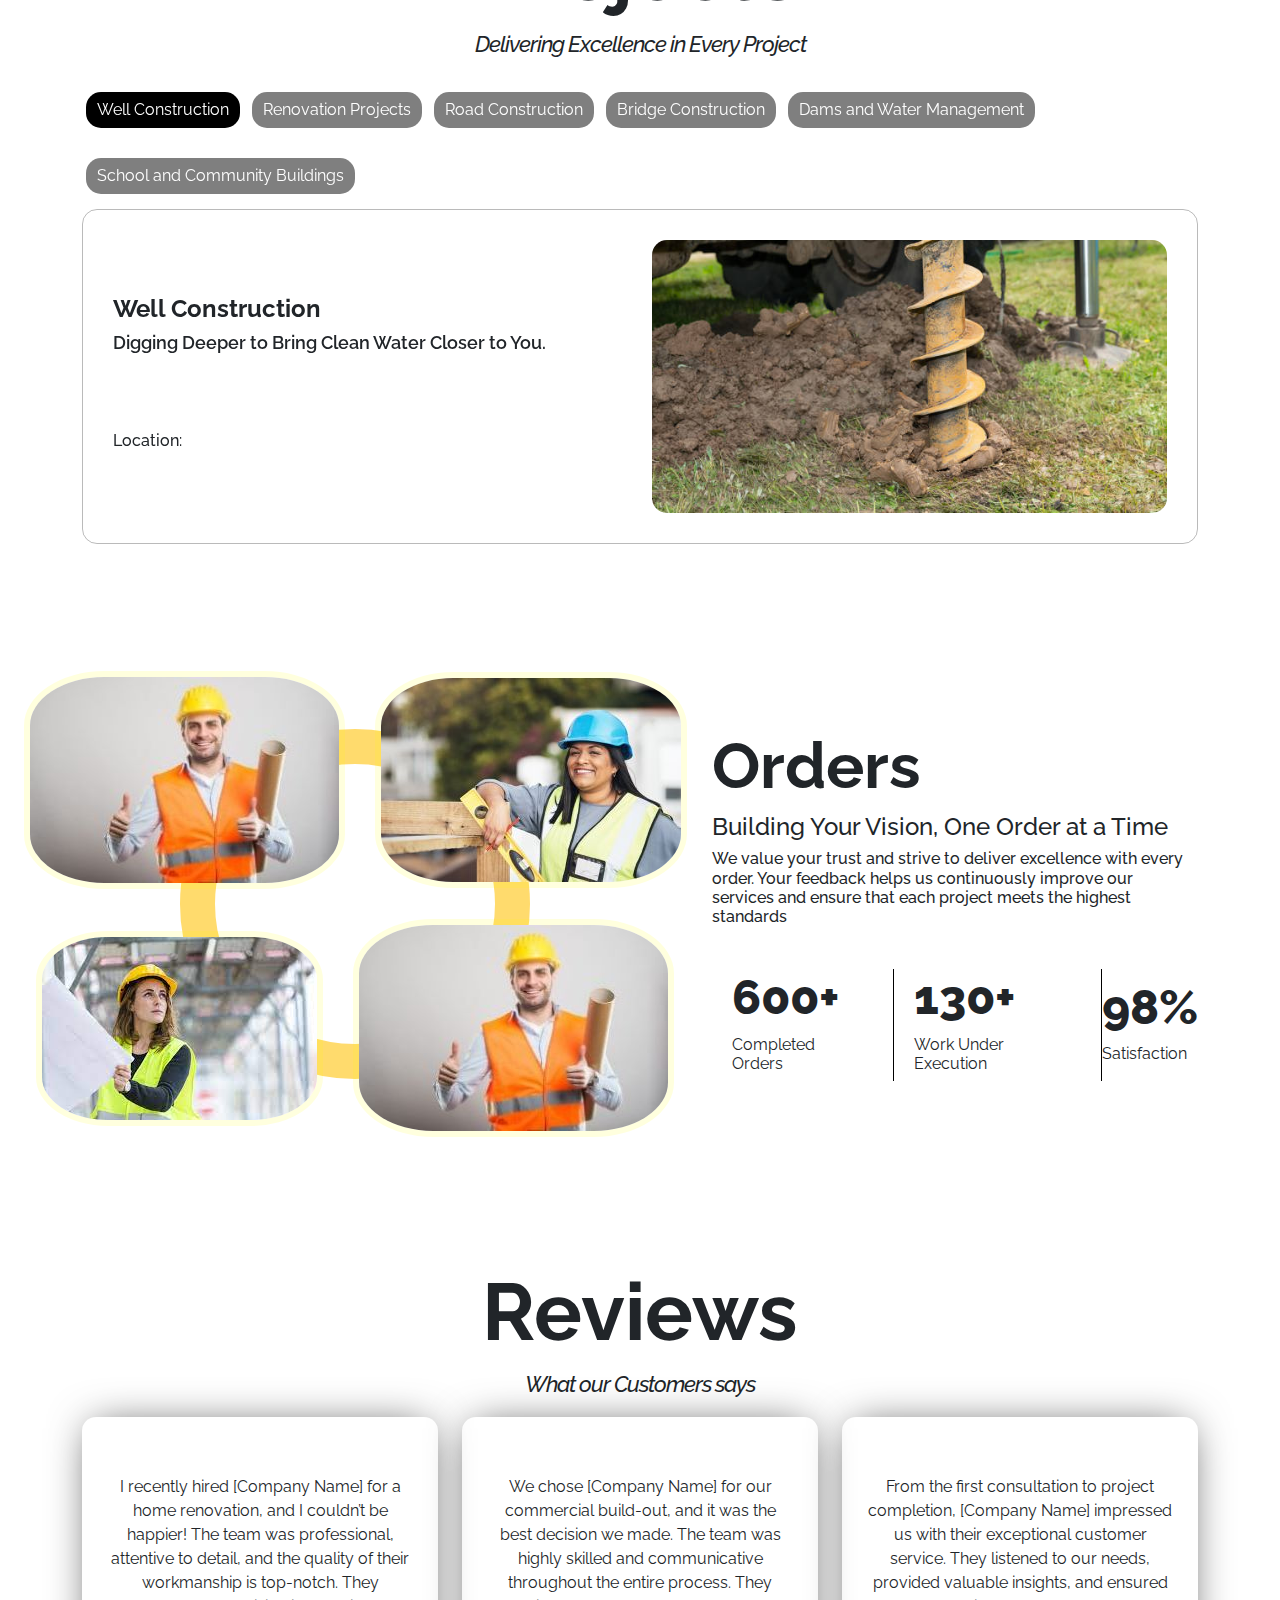
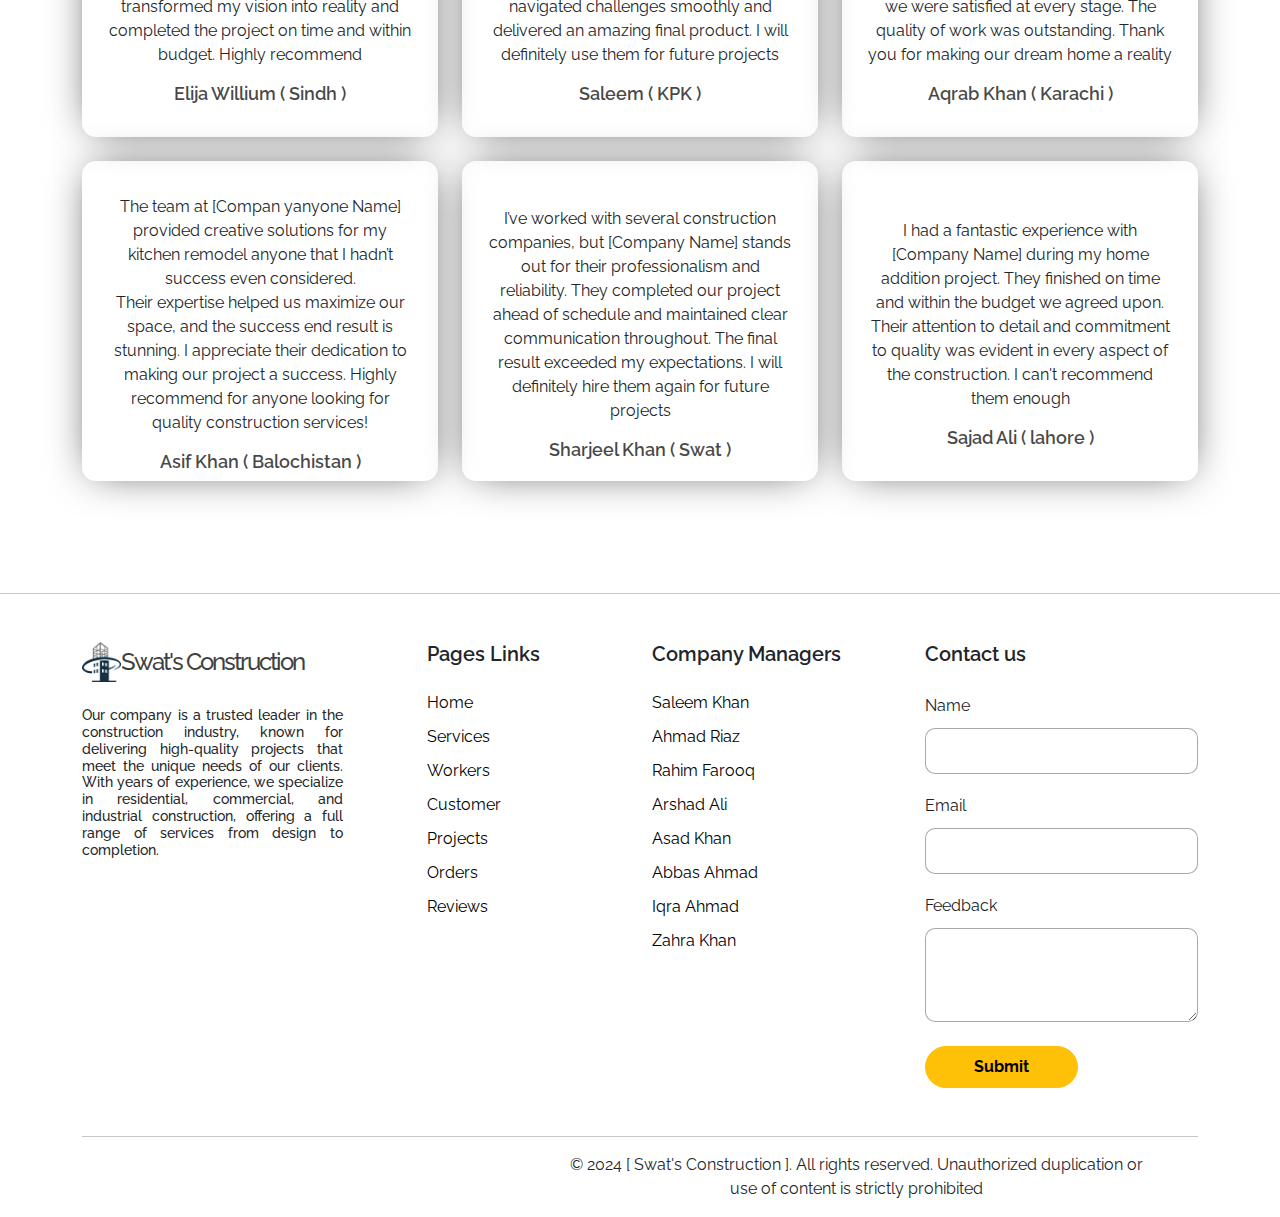
==== commit ae47b7e5: "Login and Signup" ====
--- a/index.html
+++ b/index.html
@@ -22,6 +22,7 @@
             integrity="sha512-Kc323vGBEqzTmouAECnVceyQqyqdsSiqLQISBL29aUW4U/M7pSPA/gEUZQqv1cwx4OnYxTxve5UMg5GT6L4JJg=="
             crossorigin="anonymous" referrerpolicy="no-referrer" />
         <link rel="stylesheet" href="assets/Style Sheet/style.css">
+        <link rel="icon" href="assets/Images/clipart1113107.png">
         <title>Swat's Construction</title>
     </head>
 
@@ -76,9 +77,21 @@
                                         Us </a>
                                 </li>
                             </ul>
-                            <button
-                                class="btn btn-warning for-large rounded-pill p-2"><a
-                                    href="assets/Pages/Booking.html">Booking</a></button>
+                            <div class="navbar-buttons">
+                                <button
+                                    class="btn btn-warning for-large rounded-pill p-2">
+                                    <a
+                                        href="assets/Pages/Booking.html">Booking</a>
+                                </button>
+                                <button
+                                    class="btn btn-warning for-large rounded-pill p-2">
+                                    <a href="assets/Pages/Login.html">LogIn</a>
+                                </button>
+                                <button
+                                    class="btn for-large btn-warning rounded-pill p-2">
+                                    <a href="assets/Pages/signup.html">SignUp</a>
+                                </button>
+                            </div>
                         </div>
                     </div>
 
@@ -112,6 +125,14 @@
                                 <button
                                     class="btn btn-warning rounded-pill p-2"><a
                                         href="assets/Pages/Booking.html">Booking</a>
+                                </button>
+                                <button
+                                    class="btn btn-warning for-large rounded-pill p-2">
+                                    <a href="assets/Pages/Login.html">LogIn</a>
+                                </button>
+                                <button
+                                    class="btn for-large btn-warning rounded-pill p-2">
+                                    <a href="assets/Pages/signup.html">SignUp</a>
                                 </button>
                             </div>
                         </div>
@@ -877,28 +898,38 @@
                                 <h4>Company Managers</h4>
                                 <ul>
                                     <li>
-                                        <a href="assets/Pages/worker.html">Saleem Khan</a>
-                                    </li>
-                                    <li>
-                                        <a href="assets/Pages/worker.html">Ahmad Riaz</a>
-                                    </li>
-                                    <li>
-                                        <a href="assets/Pages/worker.html">Rahim Farooq</a>
-                                    </li>
-                                    <li>
-                                        <a href="assets/Pages/worker.html">Arshad Ali</a>
-                                    </li>
-                                    <li>
-                                        <a href="assets/Pages/worker.html">Asad Khan</a>
-                                    </li>
-                                    <li>
-                                        <a href="assets/Pages/worker.html">Abbas Ahmad</a>
-                                    </li>
-                                    <li>
-                                        <a href="assets/Pages/worker.html">Iqra Ahmad</a>
-                                    </li>
-                                    <li>
-                                        <a href="assets/Pages/worker.html">Zahra Khan</a>
+                                        <a
+                                            href="assets/Pages/worker.html">Saleem
+                                            Khan</a>
+                                    </li>
+                                    <li>
+                                        <a href="assets/Pages/worker.html">Ahmad
+                                            Riaz</a>
+                                    </li>
+                                    <li>
+                                        <a href="assets/Pages/worker.html">Rahim
+                                            Farooq</a>
+                                    </li>
+                                    <li>
+                                        <a
+                                            href="assets/Pages/worker.html">Arshad
+                                            Ali</a>
+                                    </li>
+                                    <li>
+                                        <a href="assets/Pages/worker.html">Asad
+                                            Khan</a>
+                                    </li>
+                                    <li>
+                                        <a href="assets/Pages/worker.html">Abbas
+                                            Ahmad</a>
+                                    </li>
+                                    <li>
+                                        <a href="assets/Pages/worker.html">Iqra
+                                            Ahmad</a>
+                                    </li>
+                                    <li>
+                                        <a href="assets/Pages/worker.html">Zahra
+                                            Khan</a>
                                     </li>
                                 </ul>
                             </div>
@@ -923,7 +954,8 @@
                                     id="exampleFormControlTextarea1"
                                     rows="3"></textarea>
 
-                                <button class="btn btn-warning mt-3 px-5 py-2 fw-bold mt-4 rounded-pill">Submit</button>
+                                <button
+                                    class="btn btn-warning mt-3 px-5 py-2 fw-bold mt-4 rounded-pill">Submit</button>
                             </div>
                         </div>
 
@@ -935,7 +967,8 @@
                     <div class="text-center footer-alignment">
                         <div class="row">
 
-                            <div class="col-12 col-md-5 mb-3 mb-md-0 text-start">
+                            <div
+                                class="col-12 col-md-5 mb-3 mb-md-0 text-start">
                                 <div class="social-links">
                                     <a href="https://www.facebook.com/">
                                         <i class="fa-brands fa-facebook"></i>
--- a/assets/Style Sheet/style.css
+++ b/assets/Style Sheet/style.css
@@ -96,7 +96,16 @@
 }
 
 .for-large {
-    width: 200px;
+    width: 100px;
+}
+
+.navbar-buttons {
+    transition: all 0.3s;
+}
+
+.navbar-buttons button:hover {
+    background-color: #c49405 !important;
+    color: white !important;
 }
 
 .card-body {
@@ -438,6 +447,12 @@
 
 }
 
+@media only screen and (max-width: 1200px) and (min-width: 992px) {
+    .for-large {
+        width: 77px;
+    }
+}
+
 @media only screen and (max-width : 992px) {
     .order-caption {
         padding-left: 0;
